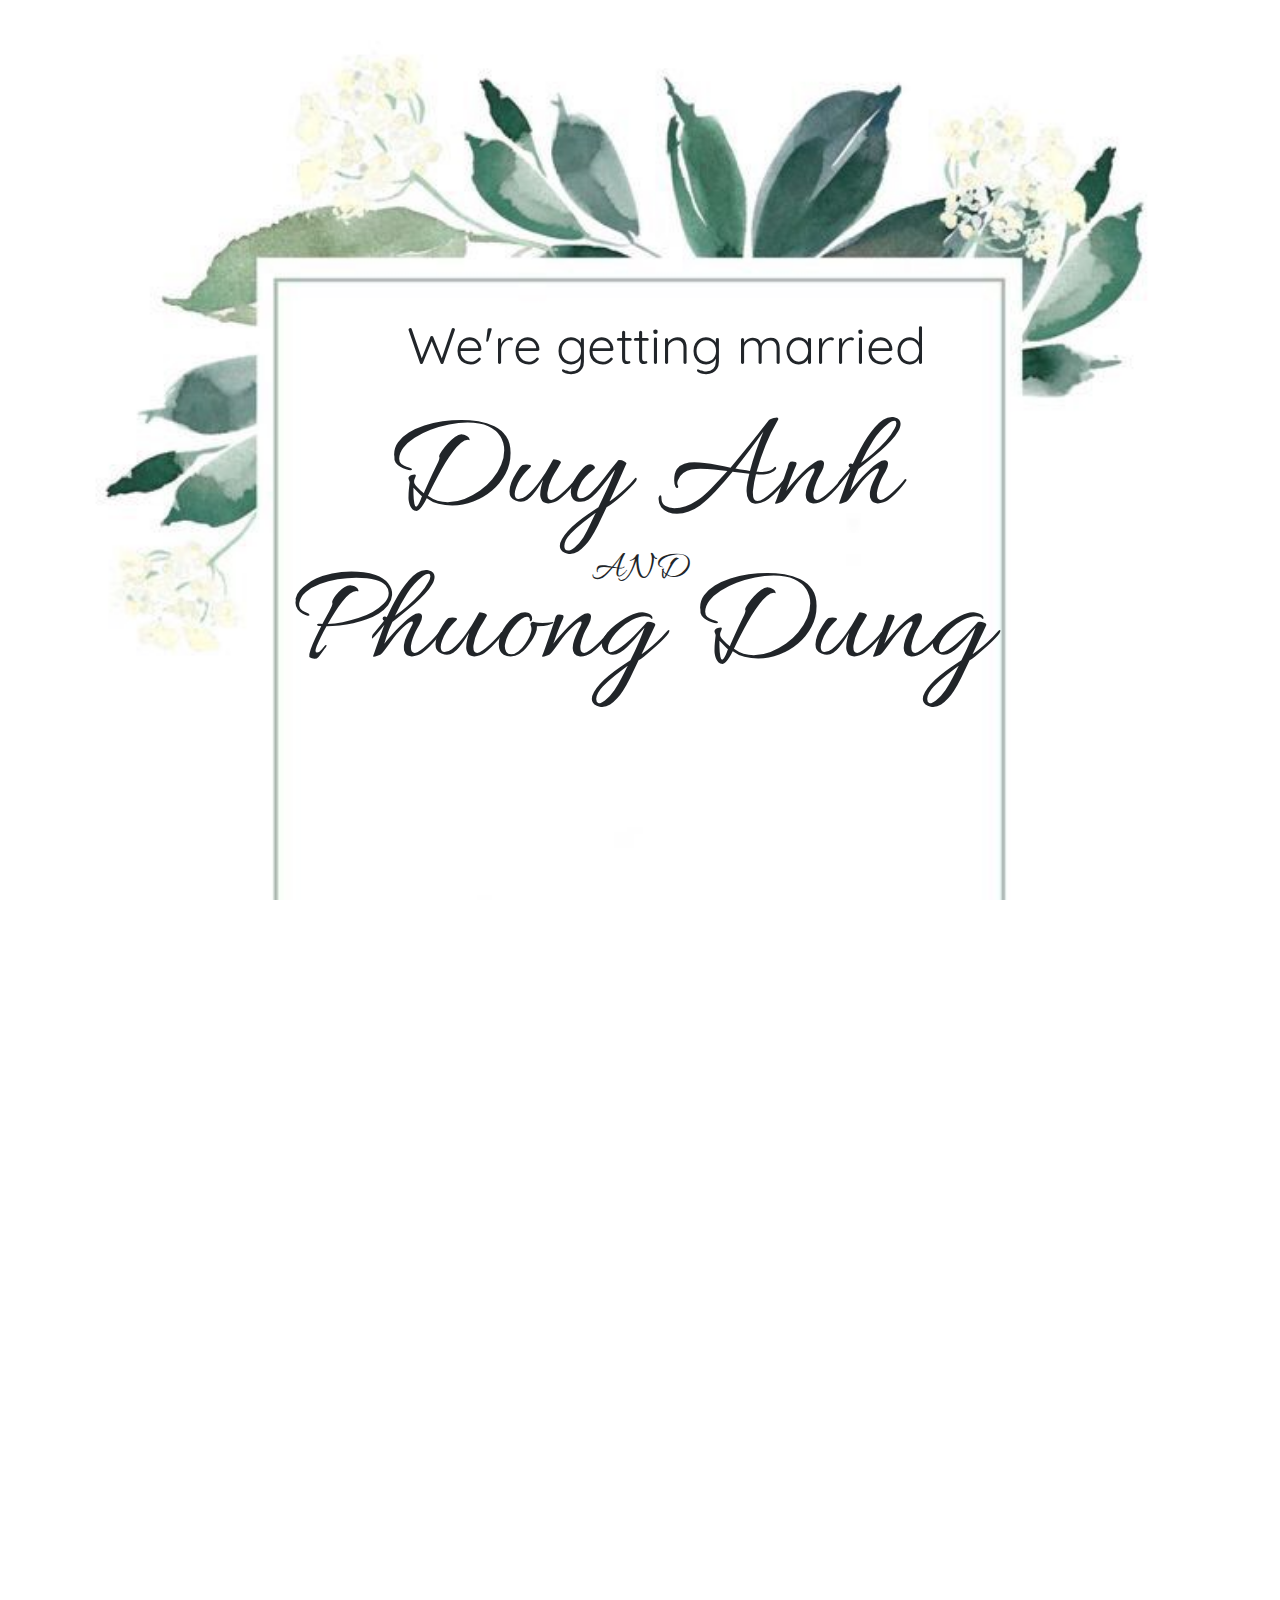
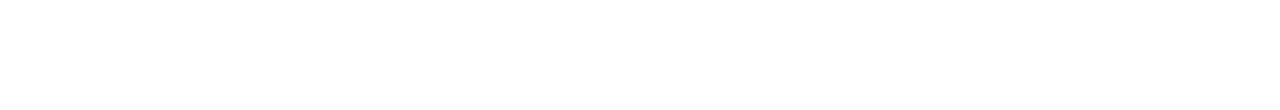
==== index.html @ 6d1e6190 "Minify style.css" ====
﻿<!DOCTYPE html>
<html lang="en">
  <head>
    <meta charset="UTF-8" />
    <title>Save the date 10-04-2020</title>
    <meta name="viewport" content="width=device-width, initial-scale=1" />
    <meta http-equiv="Content-Type" content="text/html; charset=UTF-8" />

    <!-- <link rel='stylesheet' href='https://peter.build/newyears/css/style.css'>
	<link rel='stylesheet' href='https://peter.build/newyears/css/flipclock.css'>
	<link rel='stylesheet' href='https://peter.build/newyears/css/animate.css'> -->
    <!-- <link rel='stylesheet' href='https://fonts.googleapis.com/css?family=Baloo+Bhai&text=TIME%20TO%20SHINING'> -->
    <link
      href="https://fonts.googleapis.com/css?family=Allura|Quicksand&display=swap"
      rel="stylesheet"
    />

    <!-- Latest compiled and minified CSS -->
    <link
      rel="stylesheet"
      href="https://maxcdn.bootstrapcdn.com/bootstrap/4.4.1/css/bootstrap.min.css"
    />
    <!-- <link rel="stylesheet" href="./css/style.css" /> -->
    <link rel="stylesheet" href="./css/style.min.css" />

    <!--<link rel="stylesheet" href="https://pbutcher.uk/flipdown/css/flipdown/flipdown.css"/>-->

    <!-- Apple Icons -->
    <!--<link rel="apple-touch-icon" sizes="180x180" href="https://www.basicinvite.com/apple-touch-icon.png?v=2">
	<link rel="icon" type="image/png" sizes="32x32" href="https://www.basicinvite.com/favicon-32x32.png?v=2">
	<link rel="icon" type="image/png" sizes="16x16" href="https://www.basicinvite.com/favicon-16x16.png?v=2">
	<link rel="manifest" href="https://www.basicinvite.com/site.webmanifest?v=2">
	<link rel="mask-icon" href="https://www.basicinvite.com/safari-pinned-tab.svg?v=3" color="#263138">
	<link rel="shortcut icon" href="https://www.basicinvite.com/favicon.ico?v=2">-->
    <meta name="apple-mobile-web-app-title" content="Hoozing" />
    <meta name="apple-mobile-web-app-capable" content="yes" />
    <meta name="apple-mobile-web-app-status-bar-style" content="black" />
  </head>

  <body>
    <div class="content-container">
      <div class="card-container">
        <img class="card-background" src="./images/card-bg.jpg" />

        <p class="overlay title">We're getting married</p>

        <h1 class="overlay spouse1">Duy Anh</h1>
        <h2 class="overlay vs">AND</h2>
        <h2 class="overlay spouse2">Phuong Dung</h2>

        <div class="overlay countdownContainer"></div>
        <!--<div id="flipdown" class="overlay flipdown"></div>-->

        <p class="overlay journey">Long An ↠ Nha Trang</p>

        <div class="d-flex flex-column overlay venue">
          <div class="flex-fill overlay venue1">
            <p class="">April 10, 2020</p>
            <p class="">11:00 AM</p>
            <p class="">
              <a href="https://goo.gl/maps/rEAxLR2KaE9swQvr7" target="_blank"
                >Gmap</a
              >
            </p>
          </div>

          <div class="flex-fill overlay venue2">
            <p class="">April 12, 2020</p>
            <p class="">5:30 PM</p>
            <p class="">
              <a href="https://goo.gl/maps/H3VpKtt9R1niELjf6" target="_blank"
                >Gmap</a
              >
            </p>
          </div>
        </div>
      </div>
    </div>

    <iframe
      class="iframe"
      src="https://docs.google.com/forms/d/e/1FAIpQLSet9yyCDx6jt6wret-YvD5pKTwUux6-MBWDcbNW2Pn2MMgHbg/viewform?embedded=true"
      width="640"
      height="797"
      frameborder="0"
      marginheight="0"
      marginwidth="0"
      >Đang tải…</iframe
    >

    <!--<script src="https://pbutcher.uk/flipdown/js/flipdown/flipdown.js"></script>
	<script>
		//https://pbutcher.uk/flipdown/
		document.addEventListener('DOMContentLoaded', () => {

			// Unix timestamp (in seconds) to count down to
			var twoDaysFromNow = (new Date().getTime() / 1000) + (86400 * 2) + 1;

			// Set up FlipDown
			var flipdown = new FlipDown(twoDaysFromNow)

				// Start the countdown
				.start()

				// Do something when the countdown ends
				.ifEnded(() => {
					console.log('The countdown has ended!');
				});
		});
	</script>-->

    <script
      type="text/javascript"
      src="https://ajax.googleapis.com/ajax/libs/jquery/1.7.2/jquery.min.js"
    ></script>
    <script type="text/javascript" src="./js/jquery.countdown.min.js"></script>
    <script type="text/javascript">
      //https://rendro.github.io/countdown/
      $(function() {
        $(".countdownContainer").countdown({
          date: "April 10, 2020 11:30:00",
          displayYear: false,
          //date: "February 16, 2020 23:15:00",
          render: function(date) {
            this.el.innerHTML =
              date.days +
              " days, " +
              this.leadingZeros(date.hours) +
              " hours, " +
              this.leadingZeros(date.min) +
              " min and " +
              this.leadingZeros(date.sec) +
              " sec";
          },
          onEnd: () => {
            alert("happy wedding!");
          }
        });
      });
    </script>
  </body>
</html>
---- css/style.css ----
.iframe {
  width: 100vw;
  position: absolute;
  min-height: 100vh;
  top: 100vh;
  /* iPhone X ----------- */
  /* iPhone X ----------- */
  /* iPhone 6+, 7+, 8+ ----------- */
  /* iPhone 6+, 7+, 8+ ----------- */
  /* iPhone 6, 7, 8 ----------- */
  /* iPhone 6, 7, 8 ----------- */
  /* iPhone 5 ----------- */
  /* iPhone 5 ----------- */
  /* iPads (portrait) ----------- */
  /* iPads (landscape) ----------- */
  /* iPad Pro (portrait) ----------- */
  /* iPad Pro (landscape) ----------- */
}

@media only screen and (min-device-width: 375px) and (max-device-height: 812px) and (orientation: portrait) and (-webkit-device-pixel-ratio: 3) {
  .iframe {
    min-height: 150vh;
    top: 70vh;
  }
}

@media only screen and (min-device-width: 375px) and (max-device-height: 812px) and (orientation: landscape) and (-webkit-device-pixel-ratio: 3) {
  .iframe {
    min-height: 250vh;
    top: 100vh;
  }
}

@media only screen and (min-device-width: 414px) and (max-device-height: 736px) and (orientation: portrait) and (-webkit-device-pixel-ratio: 3) {
  .iframe {
    min-height: 150vh;
    top: 80vh;
  }
}

@media only screen and (min-device-width: 414px) and (max-device-height: 736px) and (orientation: landscape) and (-webkit-device-pixel-ratio: 3) {
  .iframe {
    min-height: 250vh;
    top: 100vh;
  }
}

@media only screen and (min-device-width: 375px) and (max-device-height: 667px) and (orientation: portrait) and (-webkit-device-pixel-ratio: 2) {
  .iframe {
    min-height: 150vh;
    top: 80vh;
  }
}

@media only screen and (min-device-width: 375px) and (max-device-height: 667px) and (orientation: landscape) and (-webkit-device-pixel-ratio: 2) {
  .iframe {
    min-height: 300vh;
    top: 100vh;
  }
}

@media only screen and (min-device-width: 320px) and (max-device-height: 568px) and (orientation: portrait) and (-webkit-device-pixel-ratio: 2) {
  .iframe {
    min-height: 200vh;
    top: 80vh;
  }
}

@media only screen and (min-device-width: 320px) and (max-device-height: 568px) and (orientation: landscape) and (-webkit-device-pixel-ratio: 2) {
  .iframe {
    min-height: 300vh;
    top: 100vh;
  }
}

@media only screen and (min-device-width: 768px) and (max-device-width: 1024px) and (orientation: portrait) {
  .iframe {
    min-height: 100vh;
    top: 100vh;
  }
}

@media only screen and (min-device-width: 768px) and (max-device-width: 1024px) and (orientation: landscape) {
  .iframe {
    min-height: 120vh;
    top: 100vh;
  }
}

@media only screen and (min-device-width: 1024px) and (max-device-width: 1366px) and (orientation: portrait) {
  .iframe {
    min-height: 70vh;
    top: 100vh;
  }
}

@media only screen and (min-device-width: 1024px) and (max-device-width: 1366px) and (orientation: landscape) {
  .iframe {
    min-height: 90vh;
    top: 100vh;
  }
}

body {
  overflow-x: hidden;
}

.content-container {
  position: relative;
  overflow-x: hidden;
  width: 100vw;
  height: 100vh;
}

.card-container {
  overflow-x: hidden;
  position: absolute;
  width: 100%;
}

.card-background {
  width: 100%;
  /*max-width: 1920px;*/
  display: -webkit-box;
  display: -ms-flexbox;
  display: flex;
  margin-left: auto;
  margin-right: auto;
}

.overlay {
  position: absolute;
  font-family: Quicksand;
}

.title {
  width: 100%;
  text-align: center;
  top: 18%;
  padding-left: 16.6vw;
  padding-right: 12.5vw;
  font-family: Quicksand;
  font-size: 4vw;
}

@media screen and (min-width: 1920px) {
  .title {
    font-size: 96px;
  }
}

.spouse1 {
  width: 100%;
  top: 23%;
  /* padding-left: 25vw; */
  /* padding-right: 12.5vw; */
  font-family: Allura;
  font-size: 11vw;
  text-align: center;
}

.vs {
  width: 100%;
  top: 32%;
  /* padding-left: 46.6vw; */
  /* padding-right: 12.5vw; */
  font-family: Allura;
  font-size: 3vw;
  text-align: center;
}

.spouse2 {
  width: 100%;
  top: 32%;
  /* padding-left: 17.6vw; */
  /* padding-right: 12.5vw; */
  font-family: Allura;
  font-size: 11vw;
  text-align: center;
}

.journey {
  width: 100%;
  text-align: center;
  top: 59%;
  padding-left: 14.6vw;
  padding-right: 12.5vw;
  font-size: 4vw;
}

.countdownContainer {
  width: 100%;
  top: 45%;
  padding-left: 22.6vw;
  padding-right: 21.5vw;
  font-size: 4.5vw;
  text-align: center;
}

/*.flipdown {
    width: unset !important;
    height: unset !important;
    top: 37%;
    padding-left: 18.6vw;
    font-size: 3vw;
    font-weight: normal !important;
}
    .flipdown .rotor,
    .flipdown .rotor-top,
    .flipdown .rotor-bottom,
    .flipdown .rotor-leaf,
    .flipdown .rotor-leaf-rear,
    .flipdown .rotor-leaf-front {
        width: 5.5vw !important;
    }*/
.venue {
  width: 100%;
  text-align: center;
  top: 64%;
  padding-left: 14.6vw;
  padding-right: 12.5vw;
  font-size: 5vw;
}

.venue p {
  margin-bottom: 0px !important;
}

.venue1 {
  position: relative;
  width: 50%;
  padding-left: 6.5vw;
  padding-right: unset;
  font-size: 3vw;
}

.venue2 {
  width: 30%;
  margin-left: 35vw;
  padding-right: unset;
  font-size: 3vw;
}
/*# sourceMappingURL=style.css.map */
---- css/style.min.css ----
.iframe {
  width: 100vw;
  position: absolute;
  min-height: 100vh;
  top: 100vh;
}
@media only screen and (min-device-width: 375px) and (max-device-height: 812px) and (orientation: portrait) and (-webkit-device-pixel-ratio: 3) {
  .iframe {
    min-height: 150vh;
    top: 70vh;
  }
}
@media only screen and (min-device-width: 375px) and (max-device-height: 812px) and (orientation: landscape) and (-webkit-device-pixel-ratio: 3) {
  .iframe {
    min-height: 250vh;
    top: 100vh;
  }
}
@media only screen and (min-device-width: 414px) and (max-device-height: 736px) and (orientation: portrait) and (-webkit-device-pixel-ratio: 3) {
  .iframe {
    min-height: 150vh;
    top: 80vh;
  }
}
@media only screen and (min-device-width: 414px) and (max-device-height: 736px) and (orientation: landscape) and (-webkit-device-pixel-ratio: 3) {
  .iframe {
    min-height: 250vh;
    top: 100vh;
  }
}
@media only screen and (min-device-width: 375px) and (max-device-height: 667px) and (orientation: portrait) and (-webkit-device-pixel-ratio: 2) {
  .iframe {
    min-height: 150vh;
    top: 80vh;
  }
}
@media only screen and (min-device-width: 375px) and (max-device-height: 667px) and (orientation: landscape) and (-webkit-device-pixel-ratio: 2) {
  .iframe {
    min-height: 300vh;
    top: 100vh;
  }
}
@media only screen and (min-device-width: 320px) and (max-device-height: 568px) and (orientation: portrait) and (-webkit-device-pixel-ratio: 2) {
  .iframe {
    min-height: 200vh;
    top: 80vh;
  }
}
@media only screen and (min-device-width: 320px) and (max-device-height: 568px) and (orientation: landscape) and (-webkit-device-pixel-ratio: 2) {
  .iframe {
    min-height: 300vh;
    top: 100vh;
  }
}
@media only screen and (min-device-width: 768px) and (max-device-width: 1024px) and (orientation: portrait) {
  .iframe {
    min-height: 100vh;
    top: 100vh;
  }
}
@media only screen and (min-device-width: 768px) and (max-device-width: 1024px) and (orientation: landscape) {
  .iframe {
    min-height: 120vh;
    top: 100vh;
  }
}
@media only screen and (min-device-width: 1024px) and (max-device-width: 1366px) and (orientation: portrait) {
  .iframe {
    min-height: 70vh;
    top: 100vh;
  }
}
@media only screen and (min-device-width: 1024px) and (max-device-width: 1366px) and (orientation: landscape) {
  .iframe {
    min-height: 90vh;
    top: 100vh;
  }
}
body {
  overflow-x: hidden;
}
.content-container {
  position: relative;
  overflow-x: hidden;
  width: 100vw;
  height: 100vh;
}
.card-container {
  overflow-x: hidden;
  position: absolute;
  width: 100%;
}
.card-background {
  width: 100%;
  display: -webkit-box;
  display: -ms-flexbox;
  display: flex;
  margin-left: auto;
  margin-right: auto;
}
.overlay {
  position: absolute;
  font-family: Quicksand;
}
.title {
  width: 100%;
  text-align: center;
  top: 18%;
  padding-left: 16.6vw;
  padding-right: 12.5vw;
  font-family: Quicksand;
  font-size: 4vw;
}
@media screen and (min-width: 1920px) {
  .title {
    font-size: 96px;
  }
}
.spouse1 {
  width: 100%;
  top: 23%;
  font-family: Allura;
  font-size: 11vw;
  text-align: center;
}
.vs {
  width: 100%;
  top: 32%;
  font-family: Allura;
  font-size: 3vw;
  text-align: center;
}
.spouse2 {
  width: 100%;
  top: 32%;
  font-family: Allura;
  font-size: 11vw;
  text-align: center;
}
.journey {
  width: 100%;
  text-align: center;
  top: 59%;
  padding-left: 14.6vw;
  padding-right: 12.5vw;
  font-size: 4vw;
}
.countdownContainer {
  width: 100%;
  top: 45%;
  padding-left: 22.6vw;
  padding-right: 21.5vw;
  font-size: 4.5vw;
  text-align: center;
}
.venue {
  width: 100%;
  text-align: center;
  top: 64%;
  padding-left: 14.6vw;
  padding-right: 12.5vw;
  font-size: 5vw;
}
.venue p {
  margin-bottom: 0 !important;
}
.venue1 {
  position: relative;
  width: 50%;
  padding-left: 6.5vw;
  padding-right: unset;
  font-size: 3vw;
}
.venue2 {
  width: 30%;
  margin-left: 35vw;
  padding-right: unset;
  font-size: 3vw;
}
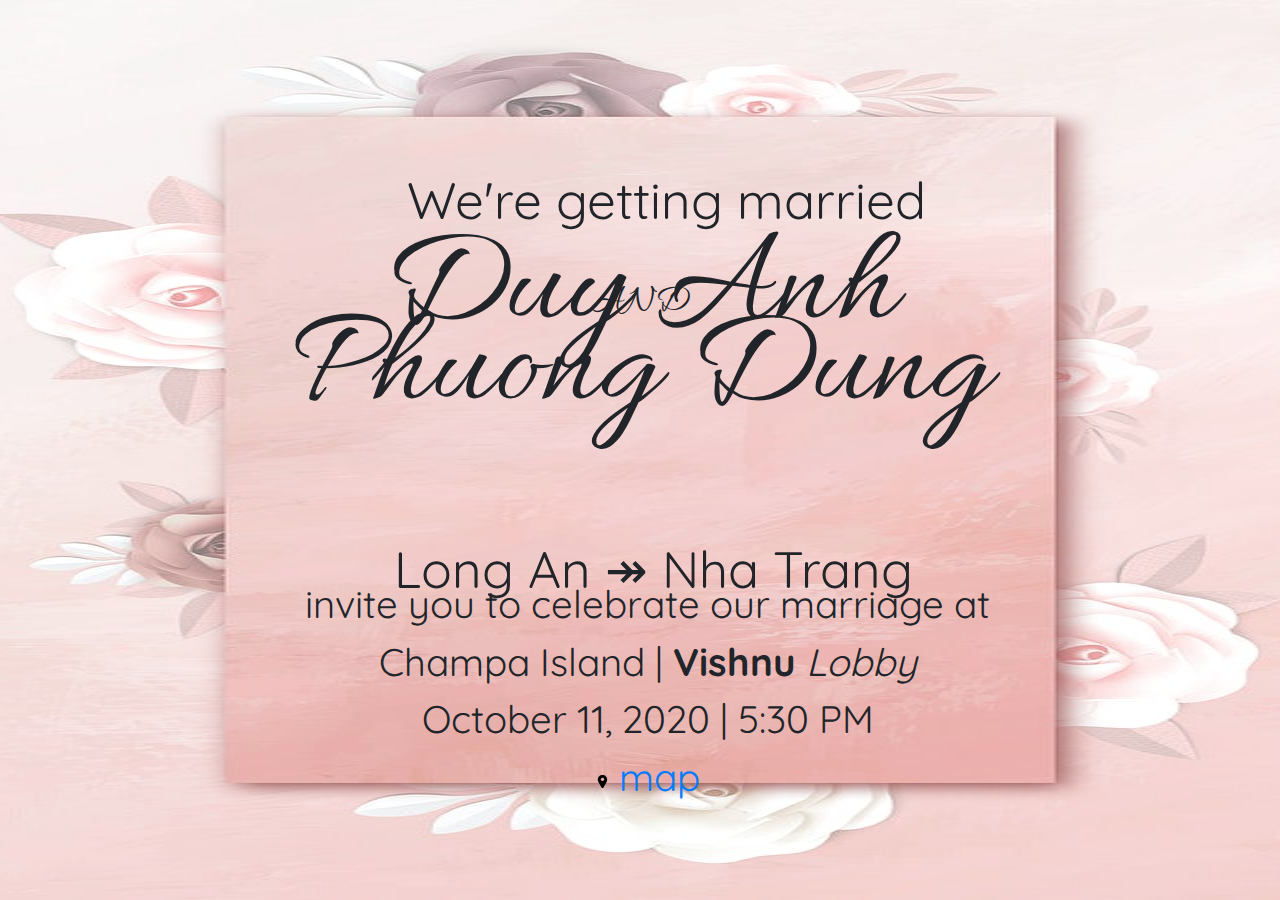
==== commit 98cb1a8e: "use new card bg" ====
--- a/index.html
+++ b/index.html
@@ -1,5 +1,6 @@
 ﻿<!DOCTYPE html>
 <html lang="en">
+
   <head>
     <meta charset="UTF-8" />
     <title>Save the date 10-04-2020</title>
@@ -7,19 +8,13 @@
     <meta http-equiv="Content-Type" content="text/html; charset=UTF-8" />
 
     <!-- <link rel='stylesheet' href='https://peter.build/newyears/css/style.css'>
-	<link rel='stylesheet' href='https://peter.build/newyears/css/flipclock.css'>
-	<link rel='stylesheet' href='https://peter.build/newyears/css/animate.css'> -->
+    <link rel='stylesheet' href='https://peter.build/newyears/css/flipclock.css'>
+    <link rel='stylesheet' href='https://peter.build/newyears/css/animate.css'> -->
     <!-- <link rel='stylesheet' href='https://fonts.googleapis.com/css?family=Baloo+Bhai&text=TIME%20TO%20SHINING'> -->
-    <link
-      href="https://fonts.googleapis.com/css?family=Allura|Quicksand&display=swap"
-      rel="stylesheet"
-    />
+    <link href="https://fonts.googleapis.com/css?family=Allura|Quicksand&display=swap" rel="stylesheet" />
 
     <!-- Latest compiled and minified CSS -->
-    <link
-      rel="stylesheet"
-      href="https://maxcdn.bootstrapcdn.com/bootstrap/4.4.1/css/bootstrap.min.css"
-    />
+    <link rel="stylesheet" href="https://maxcdn.bootstrapcdn.com/bootstrap/4.4.1/css/bootstrap.min.css" />
     <!-- <link rel="stylesheet" href="./css/style.css" /> -->
     <link rel="stylesheet" href="./css/style.min.css" />
 
@@ -27,11 +22,11 @@
 
     <!-- Apple Icons -->
     <!--<link rel="apple-touch-icon" sizes="180x180" href="https://www.basicinvite.com/apple-touch-icon.png?v=2">
-	<link rel="icon" type="image/png" sizes="32x32" href="https://www.basicinvite.com/favicon-32x32.png?v=2">
-	<link rel="icon" type="image/png" sizes="16x16" href="https://www.basicinvite.com/favicon-16x16.png?v=2">
-	<link rel="manifest" href="https://www.basicinvite.com/site.webmanifest?v=2">
-	<link rel="mask-icon" href="https://www.basicinvite.com/safari-pinned-tab.svg?v=3" color="#263138">
-	<link rel="shortcut icon" href="https://www.basicinvite.com/favicon.ico?v=2">-->
+    <link rel="icon" type="image/png" sizes="32x32" href="https://www.basicinvite.com/favicon-32x32.png?v=2">
+    <link rel="icon" type="image/png" sizes="16x16" href="https://www.basicinvite.com/favicon-16x16.png?v=2">
+    <link rel="manifest" href="https://www.basicinvite.com/site.webmanifest?v=2">
+    <link rel="mask-icon" href="https://www.basicinvite.com/safari-pinned-tab.svg?v=3" color="#263138">
+    <link rel="shortcut icon" href="https://www.basicinvite.com/favicon.ico?v=2">-->
     <meta name="apple-mobile-web-app-title" content="Hoozing" />
     <meta name="apple-mobile-web-app-capable" content="yes" />
     <meta name="apple-mobile-web-app-status-bar-style" content="black" />
@@ -39,54 +34,45 @@
 
   <body>
     <div class="content-container">
-      <div class="card-container">
-        <img class="card-background" src="./images/card-bg.jpg" />
+      <!-- <div class="card-container">
+       
+      </div> -->
+      <img class="card-background" src="./images/card-bg-5.jpg" />
 
-        <p class="overlay title">We're getting married</p>
+      <p class="overlay title">We're getting married</p>
 
-        <h1 class="overlay spouse1">Duy Anh</h1>
-        <h2 class="overlay vs">AND</h2>
-        <h2 class="overlay spouse2">Phuong Dung</h2>
+      <h1 class="overlay spouse1">Duy Anh</h1>
+      <h2 class="overlay vs">AND</h2>
+      <h2 class="overlay spouse2">Phuong Dung</h2>
 
-        <div class="overlay countdownContainer"></div>
-        <!--<div id="flipdown" class="overlay flipdown"></div>-->
+      <div class="overlay countdownContainer"></div>
+      <!--<div id="flipdown" class="overlay flipdown"></div>-->
 
-        <p class="overlay journey">Long An ↠ Nha Trang</p>
+      <p class="overlay journey">Long An ↠ Nha Trang</p>
 
-        <div class="d-flex flex-column overlay venue">
-          <div class="flex-fill overlay venue1">
-            <p class="">April 10, 2020</p>
-            <p class="">11:00 AM</p>
-            <p class="">
-              <a href="https://goo.gl/maps/rEAxLR2KaE9swQvr7" target="_blank"
-                >Gmap</a
-              >
-            </p>
-          </div>
+      <div class="d-flex flex-column overlay venue">
+        <!-- <div class="flex-fill overlay venue1">
+                  <p class="">October 04, 2020</p>
+                  <p class="">9:00 AM</p>
+                  <p class="">
+                    <a href="https://goo.gl/maps/rEAxLR2KaE9swQvr7" target="_blank">Gmap</a>
+                  </p>
+                </div> -->
 
-          <div class="flex-fill overlay venue2">
-            <p class="">April 12, 2020</p>
-            <p class="">5:30 PM</p>
-            <p class="">
-              <a href="https://goo.gl/maps/H3VpKtt9R1niELjf6" target="_blank"
-                >Gmap</a
-              >
-            </p>
-          </div>
+        <div class="flex-fill overlay venue2">
+          <p class="">invite you to celebrate our marriage at</p>
+          <p class="">Champa Island | <b>Vishnu</b> <i>Lobby</i></p>
+          <p class="">October 11, 2020 | 5:30 PM</p>
+          <p class="">
+            <a href="https://goo.gl/maps/H3VpKtt9R1niELjf6" target="_blank"><img src="/images/location-pin.svg"
+                width="13px">
+              map</a>
+          </p>
         </div>
       </div>
+
+      <!-- <p class="overlay request">invite you to celebrate our marriage at</p> -->
     </div>
-
-    <iframe
-      class="iframe"
-      src="https://docs.google.com/forms/d/e/1FAIpQLSet9yyCDx6jt6wret-YvD5pKTwUux6-MBWDcbNW2Pn2MMgHbg/viewform?embedded=true"
-      width="640"
-      height="797"
-      frameborder="0"
-      marginheight="0"
-      marginwidth="0"
-      >Đang tải…</iframe
-    >
 
     <!--<script src="https://pbutcher.uk/flipdown/js/flipdown/flipdown.js"></script>
 	<script>
@@ -109,19 +95,16 @@
 		});
 	</script>-->
 
-    <script
-      type="text/javascript"
-      src="https://ajax.googleapis.com/ajax/libs/jquery/1.7.2/jquery.min.js"
-    ></script>
+    <script type="text/javascript" src="https://ajax.googleapis.com/ajax/libs/jquery/1.7.2/jquery.min.js"></script>
     <script type="text/javascript" src="./js/jquery.countdown.min.js"></script>
     <script type="text/javascript">
       //https://rendro.github.io/countdown/
-      $(function() {
+      $(function () {
         $(".countdownContainer").countdown({
-          date: "April 10, 2020 11:30:00",
+          date: "October 11, 2020 18:00:00",
           displayYear: false,
           //date: "February 16, 2020 23:15:00",
-          render: function(date) {
+          render: function (date) {
             this.el.innerHTML =
               date.days +
               " days, " +
@@ -137,6 +120,13 @@
           }
         });
       });
+
+      $(document).ready(function () {
+        let windowHeight = $(window).innerHeight();
+        let cardHeight = $(".card-container").outerHeight();
+        $(".card-container").css("top", `${(windowHeight - cardHeight) / 2}px`);
+      });
     </script>
   </body>
-</html>
+
+</html>--- a/css/style.css
+++ b/css/style.css
@@ -1,8 +1,126 @@
+*,
+*::after,
+*::before {
+  -webkit-box-sizing: border-box;
+          box-sizing: border-box;
+}
+
+main {
+  background-color: #f6e9dc;
+  -webkit-box-shadow: 0px 0px 0px 2px #e66053, 10px 10px 20px 10px rgba(78, 79, 74, 0.5);
+          box-shadow: 0px 0px 0px 2px #e66053, 10px 10px 20px 10px rgba(78, 79, 74, 0.5);
+  -ms-flex-preferred-size: 980px;
+      flex-basis: 980px;
+}
+
+.calendar {
+  width: 350px;
+  margin-left: auto;
+  margin-right: auto;
+}
+
+.calendar__day__header,
+.calendar__day__cell {
+  border: 2px solid #e66053;
+  text-align: center;
+  width: 100% / 7;
+  vertical-align: middle;
+}
+
+.calendar__day__header:first-child,
+.calendar__day__cell:first-child {
+  border-left: none;
+}
+
+.calendar__day__header:last-child,
+.calendar__day__cell:last-child {
+  border-right: none;
+}
+
+.calendar__day__header,
+.calendar__day__cell {
+  padding: 0.75rem 0 1.5rem;
+}
+
+.calendar__banner--month {
+  border: 2px solid #e66053;
+  border-bottom: none;
+  text-align: center;
+  padding: 0.75rem;
+}
+
+.calendar__banner--month h1 {
+  background-color: #4e4f4a;
+  color: #f6e9dc;
+  display: inline-block;
+  font-size: 3rem;
+  font-weight: 700;
+  letter-spacing: 0.1em;
+  padding: 0.5rem 2rem;
+  text-transform: uppercase;
+}
+
+.calendar__day__header {
+  font-size: 1rem;
+  letter-spacing: 0.1em;
+  text-transform: uppercase;
+}
+
+.calendar__day__cell {
+  font-size: 4rem;
+  position: relative;
+}
+
+tr:nth-child(odd) > .calendar__day__cell:nth-child(odd) {
+  color: #e66053;
+}
+
+tr:nth-child(even) > .calendar__day__cell:nth-child(even) {
+  color: #e66053;
+}
+
+.calendar__day__cell[data-moon-phase] {
+  background-color: #e66053;
+  color: #4e4f4a;
+}
+
+.calendar__day__cell[data-moon-phase]:after {
+  content: attr(data-moon-phase);
+  color: #f6e9dc;
+  display: block;
+  font-weight: 400;
+  font-size: 0.75rem;
+  position: absolute;
+  bottom: 0;
+  width: 100%;
+  height: 1rem;
+  text-transform: uppercase;
+}
+
+.calendar__day__cell[data-bank-holiday] {
+  background-color: #4e4f4a;
+  border-color: #4e4f4a;
+  border-bottom: none;
+  color: #f6e9dc;
+}
+
+.calendar__day__cell[data-bank-holiday]:after {
+  content: attr(data-bank-holiday);
+  color: #f6e9dc;
+  display: block;
+  font-size: 0.75rem;
+  font-weight: 400;
+  position: absolute;
+  bottom: 0;
+  width: 100%;
+  height: 1rem;
+  text-transform: uppercase;
+}
+
 .iframe {
   width: 100vw;
   position: absolute;
   min-height: 100vh;
-  top: 100vh;
   /* iPhone X ----------- */
   /* iPhone X ----------- */
   /* iPhone 6+, 7+, 8+ ----------- */
@@ -19,85 +137,73 @@
 
 @media only screen and (min-device-width: 375px) and (max-device-height: 812px) and (orientation: portrait) and (-webkit-device-pixel-ratio: 3) {
   .iframe {
-    min-height: 150vh;
-    top: 70vh;
+    min-height: 162vh;
   }
 }
 
 @media only screen and (min-device-width: 375px) and (max-device-height: 812px) and (orientation: landscape) and (-webkit-device-pixel-ratio: 3) {
   .iframe {
     min-height: 250vh;
-    top: 100vh;
   }
 }
 
 @media only screen and (min-device-width: 414px) and (max-device-height: 736px) and (orientation: portrait) and (-webkit-device-pixel-ratio: 3) {
   .iframe {
-    min-height: 150vh;
-    top: 80vh;
+    min-height: 173vh;
   }
 }
 
 @media only screen and (min-device-width: 414px) and (max-device-height: 736px) and (orientation: landscape) and (-webkit-device-pixel-ratio: 3) {
   .iframe {
     min-height: 250vh;
-    top: 100vh;
   }
 }
 
 @media only screen and (min-device-width: 375px) and (max-device-height: 667px) and (orientation: portrait) and (-webkit-device-pixel-ratio: 2) {
   .iframe {
-    min-height: 150vh;
-    top: 80vh;
+    min-height: 195vh;
   }
 }
 
 @media only screen and (min-device-width: 375px) and (max-device-height: 667px) and (orientation: landscape) and (-webkit-device-pixel-ratio: 2) {
   .iframe {
     min-height: 300vh;
-    top: 100vh;
   }
 }
 
 @media only screen and (min-device-width: 320px) and (max-device-height: 568px) and (orientation: portrait) and (-webkit-device-pixel-ratio: 2) {
   .iframe {
     min-height: 200vh;
-    top: 80vh;
   }
 }
 
 @media only screen and (min-device-width: 320px) and (max-device-height: 568px) and (orientation: landscape) and (-webkit-device-pixel-ratio: 2) {
   .iframe {
     min-height: 300vh;
-    top: 100vh;
   }
 }
 
 @media only screen and (min-device-width: 768px) and (max-device-width: 1024px) and (orientation: portrait) {
   .iframe {
     min-height: 100vh;
-    top: 100vh;
   }
 }
 
 @media only screen and (min-device-width: 768px) and (max-device-width: 1024px) and (orientation: landscape) {
   .iframe {
     min-height: 120vh;
-    top: 100vh;
   }
 }
 
 @media only screen and (min-device-width: 1024px) and (max-device-width: 1366px) and (orientation: portrait) {
   .iframe {
     min-height: 70vh;
-    top: 100vh;
   }
 }
 
 @media only screen and (min-device-width: 1024px) and (max-device-width: 1366px) and (orientation: landscape) {
   .iframe {
     min-height: 90vh;
-    top: 100vh;
   }
 }
 
@@ -114,17 +220,18 @@
 
 .card-container {
   overflow-x: hidden;
-  position: absolute;
+  position: relative;
   width: 100%;
 }
 
 .card-background {
-  width: 100%;
+  width: 114%;
+  height: 100%;
   /*max-width: 1920px;*/
   display: -webkit-box;
   display: -ms-flexbox;
   display: flex;
-  margin-left: auto;
+  margin-left: -7vw;
   margin-right: auto;
 }
 
@@ -143,6 +250,16 @@
   font-size: 4vw;
 }
 
+.request {
+  width: 100%;
+  text-align: center;
+  top: 78%;
+  padding-left: 14.6vw;
+  padding-right: 12.5vw;
+  font-family: Quicksand;
+  font-size: 3vw;
+}
+
 @media screen and (min-width: 1920px) {
   .title {
     font-size: 96px;
@@ -161,7 +278,7 @@
 
 .vs {
   width: 100%;
-  top: 32%;
+  top: 31%;
   /* padding-left: 46.6vw; */
   /* padding-right: 12.5vw; */
   font-family: Allura;
@@ -235,9 +352,9 @@
 }
 
 .venue2 {
-  width: 30%;
-  margin-left: 35vw;
+  width: 100%;
+  margin-left: -14vw;
   padding-right: unset;
   font-size: 3vw;
 }
-/*# sourceMappingURL=style.css.map */
+/*# sourceMappingURL=style.css.map */--- a/css/style.min.css
+++ b/css/style.min.css
@@ -1,179 +1 @@
-.iframe {
-  width: 100vw;
-  position: absolute;
-  min-height: 100vh;
-  top: 100vh;
-}
-@media only screen and (min-device-width: 375px) and (max-device-height: 812px) and (orientation: portrait) and (-webkit-device-pixel-ratio: 3) {
-  .iframe {
-    min-height: 150vh;
-    top: 70vh;
-  }
-}
-@media only screen and (min-device-width: 375px) and (max-device-height: 812px) and (orientation: landscape) and (-webkit-device-pixel-ratio: 3) {
-  .iframe {
-    min-height: 250vh;
-    top: 100vh;
-  }
-}
-@media only screen and (min-device-width: 414px) and (max-device-height: 736px) and (orientation: portrait) and (-webkit-device-pixel-ratio: 3) {
-  .iframe {
-    min-height: 150vh;
-    top: 80vh;
-  }
-}
-@media only screen and (min-device-width: 414px) and (max-device-height: 736px) and (orientation: landscape) and (-webkit-device-pixel-ratio: 3) {
-  .iframe {
-    min-height: 250vh;
-    top: 100vh;
-  }
-}
-@media only screen and (min-device-width: 375px) and (max-device-height: 667px) and (orientation: portrait) and (-webkit-device-pixel-ratio: 2) {
-  .iframe {
-    min-height: 150vh;
-    top: 80vh;
-  }
-}
-@media only screen and (min-device-width: 375px) and (max-device-height: 667px) and (orientation: landscape) and (-webkit-device-pixel-ratio: 2) {
-  .iframe {
-    min-height: 300vh;
-    top: 100vh;
-  }
-}
-@media only screen and (min-device-width: 320px) and (max-device-height: 568px) and (orientation: portrait) and (-webkit-device-pixel-ratio: 2) {
-  .iframe {
-    min-height: 200vh;
-    top: 80vh;
-  }
-}
-@media only screen and (min-device-width: 320px) and (max-device-height: 568px) and (orientation: landscape) and (-webkit-device-pixel-ratio: 2) {
-  .iframe {
-    min-height: 300vh;
-    top: 100vh;
-  }
-}
-@media only screen and (min-device-width: 768px) and (max-device-width: 1024px) and (orientation: portrait) {
-  .iframe {
-    min-height: 100vh;
-    top: 100vh;
-  }
-}
-@media only screen and (min-device-width: 768px) and (max-device-width: 1024px) and (orientation: landscape) {
-  .iframe {
-    min-height: 120vh;
-    top: 100vh;
-  }
-}
-@media only screen and (min-device-width: 1024px) and (max-device-width: 1366px) and (orientation: portrait) {
-  .iframe {
-    min-height: 70vh;
-    top: 100vh;
-  }
-}
-@media only screen and (min-device-width: 1024px) and (max-device-width: 1366px) and (orientation: landscape) {
-  .iframe {
-    min-height: 90vh;
-    top: 100vh;
-  }
-}
-body {
-  overflow-x: hidden;
-}
-.content-container {
-  position: relative;
-  overflow-x: hidden;
-  width: 100vw;
-  height: 100vh;
-}
-.card-container {
-  overflow-x: hidden;
-  position: absolute;
-  width: 100%;
-}
-.card-background {
-  width: 100%;
-  display: -webkit-box;
-  display: -ms-flexbox;
-  display: flex;
-  margin-left: auto;
-  margin-right: auto;
-}
-.overlay {
-  position: absolute;
-  font-family: Quicksand;
-}
-.title {
-  width: 100%;
-  text-align: center;
-  top: 18%;
-  padding-left: 16.6vw;
-  padding-right: 12.5vw;
-  font-family: Quicksand;
-  font-size: 4vw;
-}
-@media screen and (min-width: 1920px) {
-  .title {
-    font-size: 96px;
-  }
-}
-.spouse1 {
-  width: 100%;
-  top: 23%;
-  font-family: Allura;
-  font-size: 11vw;
-  text-align: center;
-}
-.vs {
-  width: 100%;
-  top: 32%;
-  font-family: Allura;
-  font-size: 3vw;
-  text-align: center;
-}
-.spouse2 {
-  width: 100%;
-  top: 32%;
-  font-family: Allura;
-  font-size: 11vw;
-  text-align: center;
-}
-.journey {
-  width: 100%;
-  text-align: center;
-  top: 59%;
-  padding-left: 14.6vw;
-  padding-right: 12.5vw;
-  font-size: 4vw;
-}
-.countdownContainer {
-  width: 100%;
-  top: 45%;
-  padding-left: 22.6vw;
-  padding-right: 21.5vw;
-  font-size: 4.5vw;
-  text-align: center;
-}
-.venue {
-  width: 100%;
-  text-align: center;
-  top: 64%;
-  padding-left: 14.6vw;
-  padding-right: 12.5vw;
-  font-size: 5vw;
-}
-.venue p {
-  margin-bottom: 0 !important;
-}
-.venue1 {
-  position: relative;
-  width: 50%;
-  padding-left: 6.5vw;
-  padding-right: unset;
-  font-size: 3vw;
-}
-.venue2 {
-  width: 30%;
-  margin-left: 35vw;
-  padding-right: unset;
-  font-size: 3vw;
-}
+*,::after,::before{-webkit-box-sizing:border-box;box-sizing:border-box}main{background-color:#f6e9dc;-webkit-box-shadow:0 0 0 2px #e66053,10px 10px 20px 10px rgba(78,79,74,.5);box-shadow:0 0 0 2px #e66053,10px 10px 20px 10px rgba(78,79,74,.5);-ms-flex-preferred-size:980px;flex-basis:980px}.calendar{width:350px;margin-left:auto;margin-right:auto}.calendar__day__cell,.calendar__day__header{border:2px solid #e66053;text-align:center;width:100%/7;vertical-align:middle}.calendar__day__cell:first-child,.calendar__day__header:first-child{border-left:none}.calendar__day__cell:last-child,.calendar__day__header:last-child{border-right:none}.calendar__day__cell,.calendar__day__header{padding:.75rem 0 1.5rem}.calendar__banner--month{border:2px solid #e66053;border-bottom:none;text-align:center;padding:.75rem}.calendar__banner--month h1{background-color:#4e4f4a;color:#f6e9dc;display:inline-block;font-size:3rem;font-weight:700;letter-spacing:.1em;padding:.5rem 2rem;text-transform:uppercase}.calendar__day__header{font-size:1rem;letter-spacing:.1em;text-transform:uppercase}.calendar__day__cell{font-size:4rem;position:relative}tr:nth-child(odd)>.calendar__day__cell:nth-child(odd){color:#e66053}tr:nth-child(even)>.calendar__day__cell:nth-child(even){color:#e66053}.calendar__day__cell[data-moon-phase]{background-color:#e66053;color:#4e4f4a}.calendar__day__cell[data-moon-phase]:after{content:attr(data-moon-phase);color:#f6e9dc;display:block;font-weight:400;font-size:.75rem;position:absolute;bottom:0;width:100%;height:1rem;text-transform:uppercase}.calendar__day__cell[data-bank-holiday]{background-color:#4e4f4a;border-color:#4e4f4a;border-bottom:none;color:#f6e9dc}.calendar__day__cell[data-bank-holiday]:after{content:attr(data-bank-holiday);color:#f6e9dc;display:block;font-size:.75rem;font-weight:400;position:absolute;bottom:0;width:100%;height:1rem;text-transform:uppercase}.iframe{width:100vw;position:absolute;min-height:100vh}@media only screen and (min-device-width:375px) and (max-device-height:812px) and (orientation:portrait) and (-webkit-device-pixel-ratio:3){.iframe{min-height:162vh}}@media only screen and (min-device-width:375px) and (max-device-height:812px) and (orientation:landscape) and (-webkit-device-pixel-ratio:3){.iframe{min-height:250vh}}@media only screen and (min-device-width:414px) and (max-device-height:736px) and (orientation:portrait) and (-webkit-device-pixel-ratio:3){.iframe{min-height:173vh}}@media only screen and (min-device-width:414px) and (max-device-height:736px) and (orientation:landscape) and (-webkit-device-pixel-ratio:3){.iframe{min-height:250vh}}@media only screen and (min-device-width:375px) and (max-device-height:667px) and (orientation:portrait) and (-webkit-device-pixel-ratio:2){.iframe{min-height:195vh}}@media only screen and (min-device-width:375px) and (max-device-height:667px) and (orientation:landscape) and (-webkit-device-pixel-ratio:2){.iframe{min-height:300vh}}@media only screen and (min-device-width:320px) and (max-device-height:568px) and (orientation:portrait) and (-webkit-device-pixel-ratio:2){.iframe{min-height:200vh}}@media only screen and (min-device-width:320px) and (max-device-height:568px) and (orientation:landscape) and (-webkit-device-pixel-ratio:2){.iframe{min-height:300vh}}@media only screen and (min-device-width:768px) and (max-device-width:1024px) and (orientation:portrait){.iframe{min-height:100vh}}@media only screen and (min-device-width:768px) and (max-device-width:1024px) and (orientation:landscape){.iframe{min-height:120vh}}@media only screen and (min-device-width:1024px) and (max-device-width:1366px) and (orientation:portrait){.iframe{min-height:70vh}}@media only screen and (min-device-width:1024px) and (max-device-width:1366px) and (orientation:landscape){.iframe{min-height:90vh}}body{overflow-x:hidden}.content-container{position:relative;overflow-x:hidden;width:100vw;height:100vh}.card-container{overflow-x:hidden;position:relative;width:100%}.card-background{width:114%;height:100%;display:-webkit-box;display:-ms-flexbox;display:flex;margin-left:-7vw;margin-right:auto}.overlay{position:absolute;font-family:Quicksand}.title{width:100%;text-align:center;top:18%;padding-left:16.6vw;padding-right:12.5vw;font-family:Quicksand;font-size:4vw}.request{width:100%;text-align:center;top:78%;padding-left:14.6vw;padding-right:12.5vw;font-family:Quicksand;font-size:3vw}@media screen and (min-width:1920px){.title{font-size:96px}}.spouse1{width:100%;top:23%;font-family:Allura;font-size:11vw;text-align:center}.vs{width:100%;top:31%;font-family:Allura;font-size:3vw;text-align:center}.spouse2{width:100%;top:32%;font-family:Allura;font-size:11vw;text-align:center}.journey{width:100%;text-align:center;top:59%;padding-left:14.6vw;padding-right:12.5vw;font-size:4vw}.countdownContainer{width:100%;top:45%;padding-left:22.6vw;padding-right:21.5vw;font-size:4.5vw;text-align:center}.venue{width:100%;text-align:center;top:64%;padding-left:14.6vw;padding-right:12.5vw;font-size:5vw}.venue p{margin-bottom:0!important}.venue1{position:relative;width:50%;padding-left:6.5vw;padding-right:unset;font-size:3vw}.venue2{width:100%;margin-left:-14vw;padding-right:unset;font-size:3vw}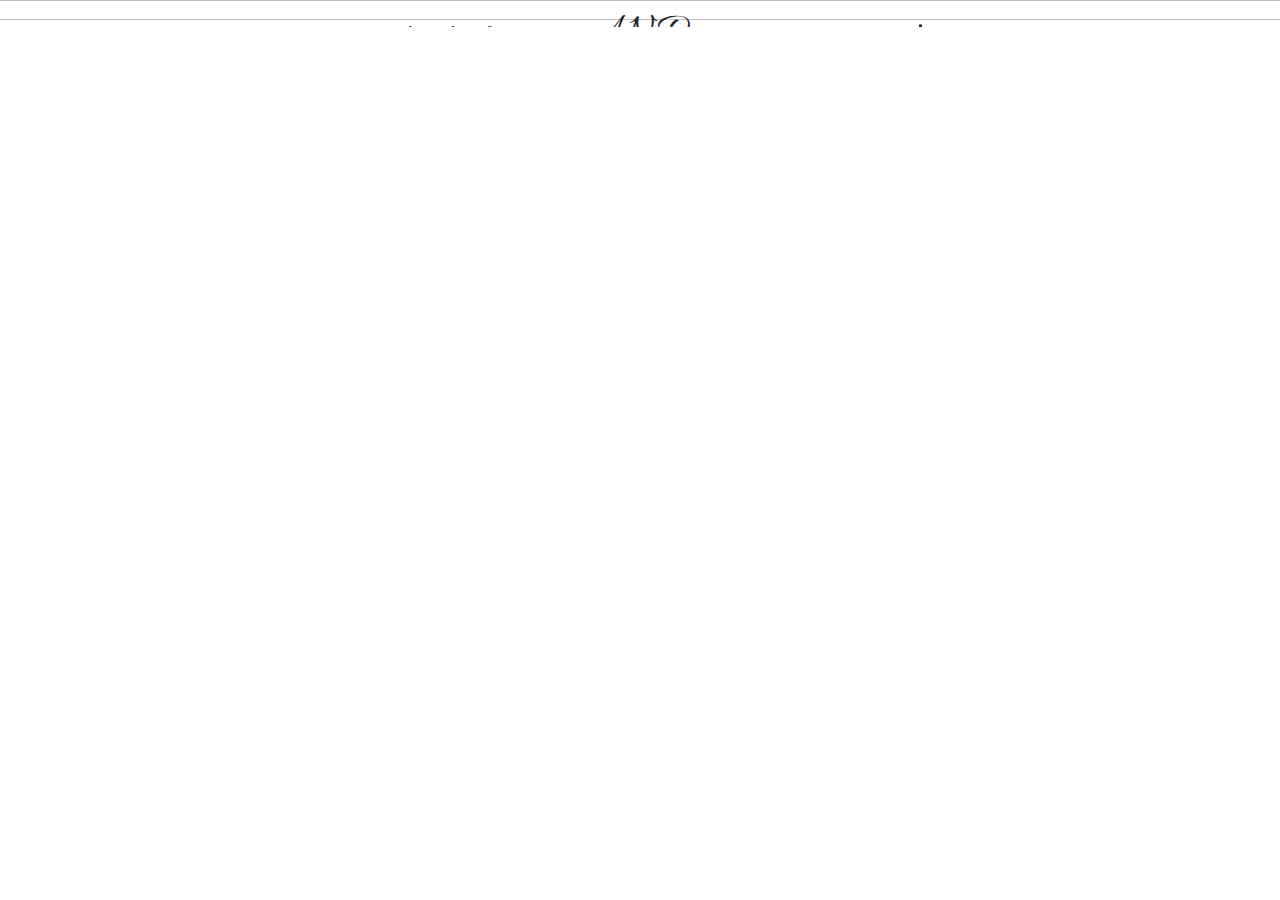
==== commit dcc9c45d: "change page title" ====
--- a/index.html
+++ b/index.html
@@ -3,7 +3,7 @@
 
   <head>
     <meta charset="UTF-8" />
-    <title>Save the date 10-04-2020</title>
+    <title>Save the date 11-10-2020</title>
     <meta name="viewport" content="width=device-width, initial-scale=1" />
     <meta http-equiv="Content-Type" content="text/html; charset=UTF-8" />
 
@@ -16,7 +16,7 @@
     <!-- Latest compiled and minified CSS -->
     <link rel="stylesheet" href="https://maxcdn.bootstrapcdn.com/bootstrap/4.4.1/css/bootstrap.min.css" />
     <!-- <link rel="stylesheet" href="./css/style.css" /> -->
-    <link rel="stylesheet" href="./css/style.min.css" />
+    <link rel="stylesheet" href="./css/style.css" />
 
     <!--<link rel="stylesheet" href="https://pbutcher.uk/flipdown/css/flipdown/flipdown.css"/>-->
 
@@ -34,42 +34,37 @@
 
   <body>
     <div class="content-container">
-      <!-- <div class="card-container">
-       
-      </div> -->
-      <img class="card-background" src="./images/card-bg-5.jpg" />
+      <div class="card-container">
+        <img class="card-background" src="./images/card-bg-7.jpg" />
 
-      <p class="overlay title">We're getting married</p>
+        <p class="overlay title">We're getting married</p>
 
-      <h1 class="overlay spouse1">Duy Anh</h1>
-      <h2 class="overlay vs">AND</h2>
-      <h2 class="overlay spouse2">Phuong Dung</h2>
+        <h1 class="overlay spouse1">Duy Anh</h1>
+        <h2 class="overlay vs">AND</h2>
+        <h2 class="overlay spouse2">Phuong Dung</h2>
 
-      <div class="overlay countdownContainer"></div>
-      <!--<div id="flipdown" class="overlay flipdown"></div>-->
+        <div class="overlay countdownContainer"></div>
+        <!--<div id="flipdown" class="overlay flipdown"></div>-->
 
-      <p class="overlay journey">Long An ↠ Nha Trang</p>
+        <!-- <p class="overlay journey">invite you to celebrate our marriage at</p> -->
 
-      <div class="d-flex flex-column overlay venue">
-        <!-- <div class="flex-fill overlay venue1">
-                  <p class="">October 04, 2020</p>
-                  <p class="">9:00 AM</p>
-                  <p class="">
-                    <a href="https://goo.gl/maps/rEAxLR2KaE9swQvr7" target="_blank">Gmap</a>
-                  </p>
-                </div> -->
-
-        <div class="flex-fill overlay venue2">
-          <p class="">invite you to celebrate our marriage at</p>
-          <p class="">Champa Island | <b>Vishnu</b> <i>Lobby</i></p>
-          <p class="">October 11, 2020 | 5:30 PM</p>
-          <p class="">
-            <a href="https://goo.gl/maps/H3VpKtt9R1niELjf6" target="_blank"><img src="/images/location-pin.svg"
-                width="13px">
-              map</a>
-          </p>
+        <div class="overlay venue">
+          <div class="flex-fill overlay venue2">
+            <p class="invitation">invite you</p>
+            <p class="invitation">to celebrate our marriage</p>
+            <p class="invitation">on sunday</p>
+            <p class="datetime" style="margin-top: 4px;">OCT | 11 | 2020</p>
+            <p class="time" style="margin-top: 0px;"><b>at 5:30 pm</b></p>
+            <p class="place">Champa Island | <b>Vishnu</b> <i>Lobby</i></p>
+            <p class="">
+              <a href="https://goo.gl/maps/H3VpKtt9R1niELjf6" target="_blank"><img src="./images/location-pin.svg"
+                  width="13px">
+                map</a>
+            </p>
+          </div>
         </div>
       </div>
+
 
       <!-- <p class="overlay request">invite you to celebrate our marriage at</p> -->
     </div>
@@ -124,7 +119,13 @@
       $(document).ready(function () {
         let windowHeight = $(window).innerHeight();
         let cardHeight = $(".card-container").outerHeight();
-        $(".card-container").css("top", `${(windowHeight - cardHeight) / 2}px`);
+
+        let offset = windowHeight - cardHeight;
+
+        if (offset > 0) {
+          $(".card-container").css("top", `${offset / 2}px`);
+        }
+
       });
     </script>
   </body>
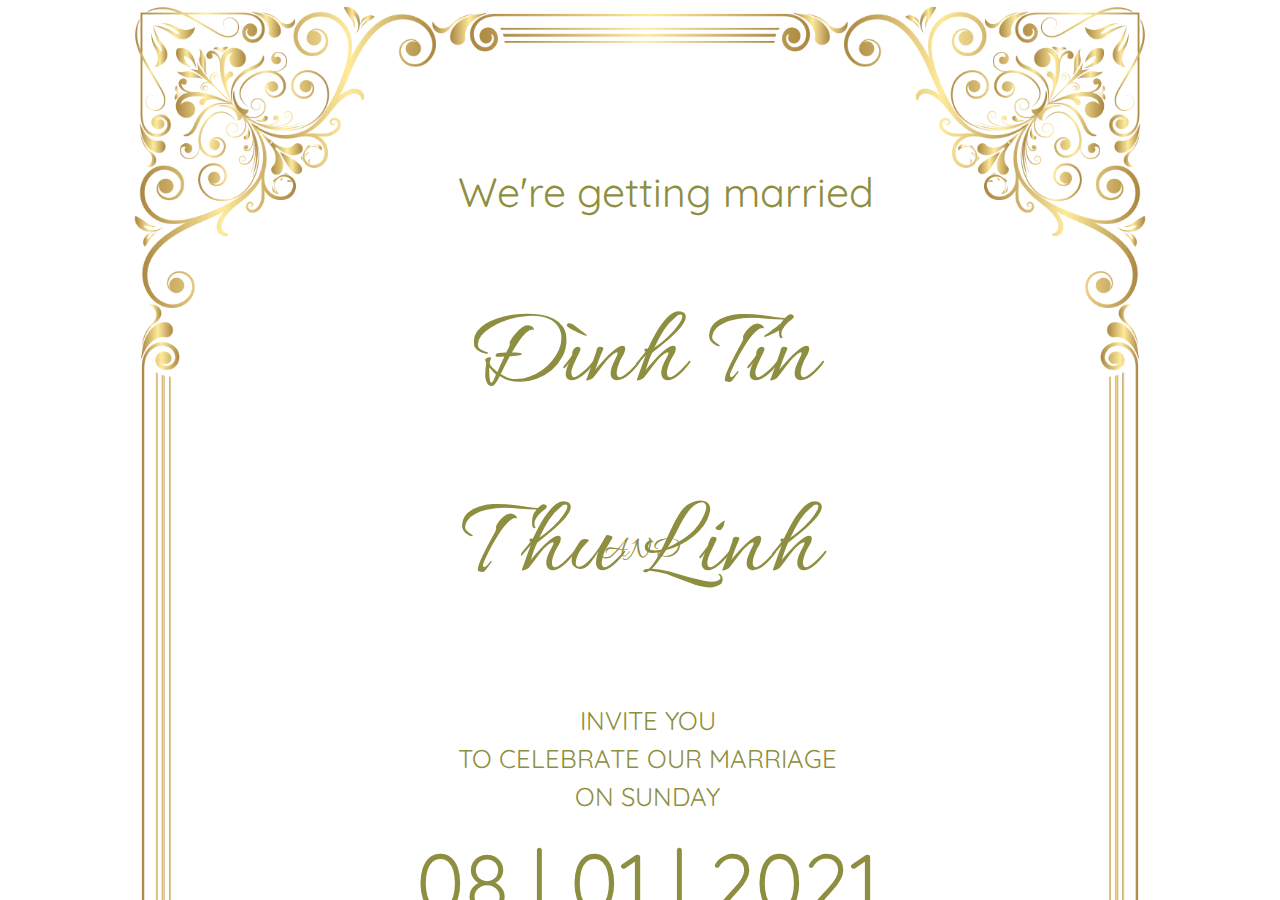
==== commit 26dca92e: "start working a new version for a wedding of my friend" ====
--- a/index.html
+++ b/index.html
@@ -3,92 +3,49 @@
 
   <head>
     <meta charset="UTF-8" />
-    <title>Save the date 11-10-2020</title>
+    <title>Save the date 08-01-2021</title>
     <meta name="viewport" content="width=device-width, initial-scale=1" />
     <meta http-equiv="Content-Type" content="text/html; charset=UTF-8" />
+    <meta property="og:image" content="https://arisng.github.io/save-the-date-08-01-2021/images/couple-2.jpg" />
 
-    <!-- <link rel='stylesheet' href='https://peter.build/newyears/css/style.css'>
-    <link rel='stylesheet' href='https://peter.build/newyears/css/flipclock.css'>
-    <link rel='stylesheet' href='https://peter.build/newyears/css/animate.css'> -->
-    <!-- <link rel='stylesheet' href='https://fonts.googleapis.com/css?family=Baloo+Bhai&text=TIME%20TO%20SHINING'> -->
     <link href="https://fonts.googleapis.com/css?family=Allura|Quicksand&display=swap" rel="stylesheet" />
 
     <!-- Latest compiled and minified CSS -->
     <link rel="stylesheet" href="https://maxcdn.bootstrapcdn.com/bootstrap/4.4.1/css/bootstrap.min.css" />
-    <!-- <link rel="stylesheet" href="./css/style.css" /> -->
     <link rel="stylesheet" href="./css/style.css" />
-
-    <!--<link rel="stylesheet" href="https://pbutcher.uk/flipdown/css/flipdown/flipdown.css"/>-->
-
-    <!-- Apple Icons -->
-    <!--<link rel="apple-touch-icon" sizes="180x180" href="https://www.basicinvite.com/apple-touch-icon.png?v=2">
-    <link rel="icon" type="image/png" sizes="32x32" href="https://www.basicinvite.com/favicon-32x32.png?v=2">
-    <link rel="icon" type="image/png" sizes="16x16" href="https://www.basicinvite.com/favicon-16x16.png?v=2">
-    <link rel="manifest" href="https://www.basicinvite.com/site.webmanifest?v=2">
-    <link rel="mask-icon" href="https://www.basicinvite.com/safari-pinned-tab.svg?v=3" color="#263138">
-    <link rel="shortcut icon" href="https://www.basicinvite.com/favicon.ico?v=2">-->
-    <meta name="apple-mobile-web-app-title" content="Hoozing" />
-    <meta name="apple-mobile-web-app-capable" content="yes" />
-    <meta name="apple-mobile-web-app-status-bar-style" content="black" />
+    <!-- <link rel="stylesheet" href="./css/style.min.css" /> -->
   </head>
 
   <body>
     <div class="content-container">
       <div class="card-container">
-        <img class="card-background" src="./images/card-bg-7.jpg" />
+        <img class="card-background" src="./images/gold-wedding-card-bg.png" />
 
         <p class="overlay title">We're getting married</p>
 
-        <h1 class="overlay spouse1">Duy Anh</h1>
+        <h1 class="overlay spouse1">Đình Tín</h1>
         <h2 class="overlay vs">AND</h2>
-        <h2 class="overlay spouse2">Phuong Dung</h2>
+        <h2 class="overlay spouse2">Thu Linh</h2>
 
         <div class="overlay countdownContainer"></div>
-        <!--<div id="flipdown" class="overlay flipdown"></div>-->
-
-        <!-- <p class="overlay journey">invite you to celebrate our marriage at</p> -->
 
         <div class="overlay venue">
           <div class="flex-fill overlay venue2">
             <p class="invitation">invite you</p>
             <p class="invitation">to celebrate our marriage</p>
             <p class="invitation">on sunday</p>
-            <p class="datetime" style="margin-top: 4px;">OCT | 11 | 2020</p>
+            <p class="datetime" style="margin-top: 4px;">08 | 01 | 2021</p>
             <p class="time" style="margin-top: 0px;"><b>at 5:30 pm</b></p>
-            <p class="place">Champa Island | <b>Vishnu</b> <i>Lobby</i></p>
+            <p class="place">Quinter Center| <b>sảnh Diamond</b> <i>86 Trần Phú - Nha Trang</i></p>
             <p class="">
-              <a href="https://goo.gl/maps/H3VpKtt9R1niELjf6" target="_blank"><img src="./images/location-pin.svg"
-                  width="13px">
-                map</a>
+              <a href="https://g.page/quinter-central-nha-trang?share" target="_blank">
+                <img src="./images/location-pin.svg" width="13px">map
+              </a>
             </p>
           </div>
         </div>
       </div>
-
-
-      <!-- <p class="overlay request">invite you to celebrate our marriage at</p> -->
     </div>
-
-    <!--<script src="https://pbutcher.uk/flipdown/js/flipdown/flipdown.js"></script>
-	<script>
-		//https://pbutcher.uk/flipdown/
-		document.addEventListener('DOMContentLoaded', () => {
-
-			// Unix timestamp (in seconds) to count down to
-			var twoDaysFromNow = (new Date().getTime() / 1000) + (86400 * 2) + 1;
-
-			// Set up FlipDown
-			var flipdown = new FlipDown(twoDaysFromNow)
-
-				// Start the countdown
-				.start()
-
-				// Do something when the countdown ends
-				.ifEnded(() => {
-					console.log('The countdown has ended!');
-				});
-		});
-	</script>-->
 
     <script type="text/javascript" src="https://ajax.googleapis.com/ajax/libs/jquery/1.7.2/jquery.min.js"></script>
     <script type="text/javascript" src="./js/jquery.countdown.min.js"></script>
@@ -96,7 +53,7 @@
       //https://rendro.github.io/countdown/
       $(function () {
         $(".countdownContainer").countdown({
-          date: "October 11, 2020 18:00:00",
+          date: "January 8, 2021 18:00:00",
           displayYear: false,
           //date: "February 16, 2020 23:15:00",
           render: function (date) {
--- a/css/style.css
+++ b/css/style.css
@@ -216,22 +216,24 @@
   overflow-x: hidden;
   width: 100vw;
   height: 100vh;
+  max-width: 1024px;
+  margin-left: auto;
+  margin-right: auto;
 }
 
 .card-container {
   overflow-x: hidden;
   position: relative;
   width: 100%;
+  color: #8e8e40;
 }
 
 .card-background {
-  width: 114%;
-  height: 100%;
-  /*max-width: 1920px;*/
+  width: 100%;
   display: -webkit-box;
   display: -ms-flexbox;
   display: flex;
-  margin-left: -7vw;
+  margin-left: auto;
   margin-right: auto;
 }
 
@@ -243,11 +245,17 @@
 .title {
   width: 100%;
   text-align: center;
-  top: 18%;
+  top: 11%;
   padding-left: 16.6vw;
   padding-right: 12.5vw;
   font-family: Quicksand;
   font-size: 4vw;
+}
+
+@media screen and (min-width: 1024px) {
+  .title {
+    font-size: 40.96px;
+  }
 }
 
 .request {
@@ -260,83 +268,87 @@
   font-size: 3vw;
 }
 
-@media screen and (min-width: 1920px) {
-  .title {
-    font-size: 96px;
-  }
-}
-
 .spouse1 {
   width: 100%;
-  top: 23%;
-  /* padding-left: 25vw; */
-  /* padding-right: 12.5vw; */
+  top: 20%;
   font-family: Allura;
   font-size: 11vw;
   text-align: center;
 }
 
+@media screen and (min-width: 1024px) {
+  .spouse1 {
+    font-size: 112px;
+  }
+}
+
 .vs {
   width: 100%;
-  top: 31%;
-  /* padding-left: 46.6vw; */
-  /* padding-right: 12.5vw; */
+  top: 29%;
   font-family: Allura;
-  font-size: 3vw;
-  text-align: center;
+  font-size: 5vw;
+  text-align: center;
+}
+
+@media screen and (min-width: 1024px) {
+  .vs {
+    font-size: 30.72px;
+    top: 36.5%;
+  }
 }
 
 .spouse2 {
   width: 100%;
-  top: 32%;
-  /* padding-left: 17.6vw; */
-  /* padding-right: 12.5vw; */
+  top: 33%;
   font-family: Allura;
   font-size: 11vw;
   text-align: center;
 }
 
+@media screen and (min-width: 1024px) {
+  .spouse2 {
+    font-size: 112px;
+  }
+}
+
 .journey {
   width: 100%;
   text-align: center;
   top: 59%;
-  padding-left: 14.6vw;
+  padding-left: 13.6vw;
   padding-right: 12.5vw;
-  font-size: 4vw;
+  font-size: 3.5vw;
 }
 
 .countdownContainer {
   width: 100%;
-  top: 45%;
-  padding-left: 22.6vw;
-  padding-right: 21.5vw;
+  top: 78%;
+  padding-left: 5.5vw;
+  padding-right: 5.5vw;
   font-size: 4.5vw;
   text-align: center;
 }
 
-/*.flipdown {
-    width: unset !important;
-    height: unset !important;
-    top: 37%;
-    padding-left: 18.6vw;
-    font-size: 3vw;
-    font-weight: normal !important;
-}
-    .flipdown .rotor,
-    .flipdown .rotor-top,
-    .flipdown .rotor-bottom,
-    .flipdown .rotor-leaf,
-    .flipdown .rotor-leaf-rear,
-    .flipdown .rotor-leaf-front {
-        width: 5.5vw !important;
-    }*/
 .venue {
   width: 100%;
   text-align: center;
-  top: 64%;
+  top: 46%;
   padding-left: 14.6vw;
   padding-right: 12.5vw;
   font-size: 5vw;
+}
+
+.venue .datetime {
+  font-size: 8vw;
+}
+
+@media screen and (min-width: 1024px) {
+  .venue {
+    top: 48%;
+  }
+  .venue .datetime {
+    font-size: 81.92px;
+  }
 }
 
 .venue p {
@@ -357,4 +369,14 @@
   padding-right: unset;
   font-size: 3vw;
 }
+
+@media screen and (min-width: 1024px) {
+  .venue2 {
+    font-size: 25.6px;
+  }
+}
+
+.invitation {
+  text-transform: uppercase;
+}
 /*# sourceMappingURL=style.css.map */--- a/css/style.min.css
+++ b/css/style.min.css
@@ -0,0 +1 @@
+*,::after,::before{-webkit-box-sizing:border-box;box-sizing:border-box}main{background-color:#f6e9dc;-webkit-box-shadow:0 0 0 2px #e66053,10px 10px 20px 10px rgba(78,79,74,.5);box-shadow:0 0 0 2px #e66053,10px 10px 20px 10px rgba(78,79,74,.5);-ms-flex-preferred-size:980px;flex-basis:980px}.calendar{width:350px;margin-left:auto;margin-right:auto}.calendar__day__cell,.calendar__day__header{border:2px solid #e66053;text-align:center;width:100%/7;vertical-align:middle}.calendar__day__cell:first-child,.calendar__day__header:first-child{border-left:none}.calendar__day__cell:last-child,.calendar__day__header:last-child{border-right:none}.calendar__day__cell,.calendar__day__header{padding:.75rem 0 1.5rem}.calendar__banner--month{border:2px solid #e66053;border-bottom:none;text-align:center;padding:.75rem}.calendar__banner--month h1{background-color:#4e4f4a;color:#f6e9dc;display:inline-block;font-size:3rem;font-weight:700;letter-spacing:.1em;padding:.5rem 2rem;text-transform:uppercase}.calendar__day__header{font-size:1rem;letter-spacing:.1em;text-transform:uppercase}.calendar__day__cell{font-size:4rem;position:relative}tr:nth-child(odd)>.calendar__day__cell:nth-child(odd){color:#e66053}tr:nth-child(even)>.calendar__day__cell:nth-child(even){color:#e66053}.calendar__day__cell[data-moon-phase]{background-color:#e66053;color:#4e4f4a}.calendar__day__cell[data-moon-phase]:after{content:attr(data-moon-phase);color:#f6e9dc;display:block;font-weight:400;font-size:.75rem;position:absolute;bottom:0;width:100%;height:1rem;text-transform:uppercase}.calendar__day__cell[data-bank-holiday]{background-color:#4e4f4a;border-color:#4e4f4a;border-bottom:none;color:#f6e9dc}.calendar__day__cell[data-bank-holiday]:after{content:attr(data-bank-holiday);color:#f6e9dc;display:block;font-size:.75rem;font-weight:400;position:absolute;bottom:0;width:100%;height:1rem;text-transform:uppercase}.iframe{width:100vw;position:absolute;min-height:100vh}@media only screen and (min-device-width:375px) and (max-device-height:812px) and (orientation:portrait) and (-webkit-device-pixel-ratio:3){.iframe{min-height:162vh}}@media only screen and (min-device-width:375px) and (max-device-height:812px) and (orientation:landscape) and (-webkit-device-pixel-ratio:3){.iframe{min-height:250vh}}@media only screen and (min-device-width:414px) and (max-device-height:736px) and (orientation:portrait) and (-webkit-device-pixel-ratio:3){.iframe{min-height:173vh}}@media only screen and (min-device-width:414px) and (max-device-height:736px) and (orientation:landscape) and (-webkit-device-pixel-ratio:3){.iframe{min-height:250vh}}@media only screen and (min-device-width:375px) and (max-device-height:667px) and (orientation:portrait) and (-webkit-device-pixel-ratio:2){.iframe{min-height:195vh}}@media only screen and (min-device-width:375px) and (max-device-height:667px) and (orientation:landscape) and (-webkit-device-pixel-ratio:2){.iframe{min-height:300vh}}@media only screen and (min-device-width:320px) and (max-device-height:568px) and (orientation:portrait) and (-webkit-device-pixel-ratio:2){.iframe{min-height:200vh}}@media only screen and (min-device-width:320px) and (max-device-height:568px) and (orientation:landscape) and (-webkit-device-pixel-ratio:2){.iframe{min-height:300vh}}@media only screen and (min-device-width:768px) and (max-device-width:1024px) and (orientation:portrait){.iframe{min-height:100vh}}@media only screen and (min-device-width:768px) and (max-device-width:1024px) and (orientation:landscape){.iframe{min-height:120vh}}@media only screen and (min-device-width:1024px) and (max-device-width:1366px) and (orientation:portrait){.iframe{min-height:70vh}}@media only screen and (min-device-width:1024px) and (max-device-width:1366px) and (orientation:landscape){.iframe{min-height:90vh}}body{overflow-x:hidden}.content-container{position:relative;overflow-x:hidden;width:100vw;height:100vh;max-width:1024px;margin-left:auto;margin-right:auto}.card-container{overflow-x:hidden;position:relative;width:100%}.card-background{width:100%;display:-webkit-box;display:-ms-flexbox;display:flex;margin-left:auto;margin-right:auto}@media screen and (min-width:1024px){.card-background{height:120%;margin-top:-7vw}}@media screen and (min-width:1366px){.card-background{margin-left:-11vw}}.overlay{position:absolute;font-family:Quicksand}.title{width:100%;text-align:center;top:23%;padding-left:16.6vw;padding-right:12.5vw;font-family:Quicksand;font-size:4vw}@media screen and (min-width:1024px){.title{font-size:40.96px}}.request{width:100%;text-align:center;top:78%;padding-left:14.6vw;padding-right:12.5vw;font-family:Quicksand;font-size:3vw}.spouse1{width:100%;top:28%;font-family:Allura;font-size:11vw;text-align:center}@media screen and (min-width:1024px){.spouse1{font-size:112px}}.vs{width:100%;top:35.5%;font-family:Allura;font-size:3vw;text-align:center}@media screen and (min-width:1024px){.vs{font-size:30.72px;top:36.5%}}.spouse2{width:100%;top:37%;font-family:Allura;font-size:11vw;text-align:center}@media screen and (min-width:1024px){.spouse2{font-size:112px}}.journey{width:100%;text-align:center;top:59%;padding-left:13.6vw;padding-right:12.5vw;font-size:3.5vw}.countdownContainer{width:100%;top:84%;padding-left:5.5vw;padding-right:5.5vw;font-size:4.5vw;text-align:center}.venue{width:100%;text-align:center;top:46%;padding-left:14.6vw;padding-right:12.5vw;font-size:5vw}.venue .datetime{font-size:8vw}@media screen and (min-width:1024px){.venue{top:48%}.venue .datetime{font-size:81.92px}}.venue p{margin-bottom:0!important}.venue1{position:relative;width:50%;padding-left:6.5vw;padding-right:unset;font-size:3vw}.venue2{width:100%;margin-left:-14vw;padding-right:unset;font-size:3vw}@media screen and (min-width:1024px){.venue2{font-size:25.6px}}.invitation{text-transform:uppercase}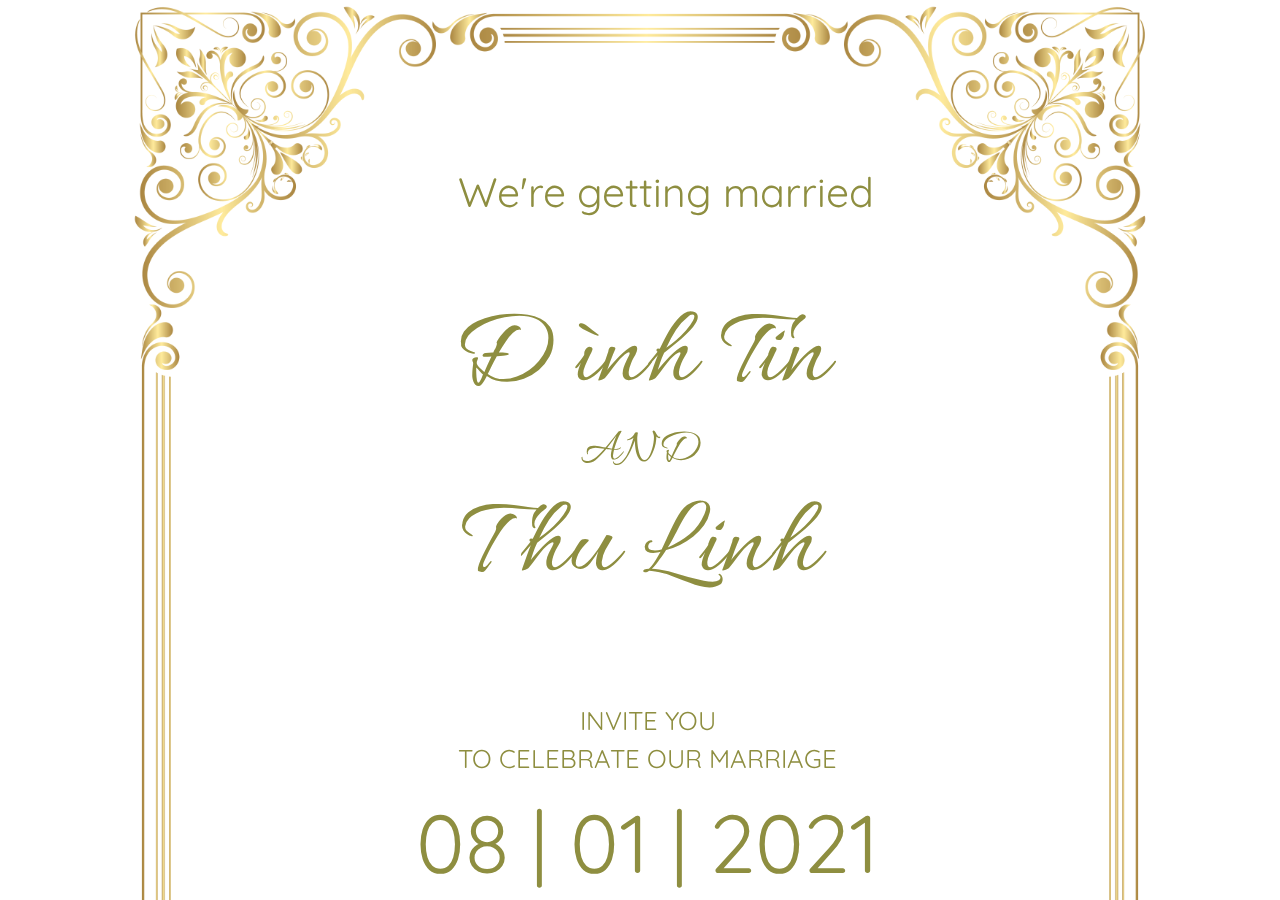
==== commit aae91594: "using style.min.css instead of style.css" ====
--- a/index.html
+++ b/index.html
@@ -10,10 +10,9 @@
 
     <link href="https://fonts.googleapis.com/css?family=Allura|Quicksand&display=swap" rel="stylesheet" />
 
-    <!-- Latest compiled and minified CSS -->
     <link rel="stylesheet" href="https://maxcdn.bootstrapcdn.com/bootstrap/4.4.1/css/bootstrap.min.css" />
-    <link rel="stylesheet" href="./css/style.css" />
-    <!-- <link rel="stylesheet" href="./css/style.min.css" /> -->
+    <!-- <link rel="stylesheet" href="./css/style.css" /> -->
+    <link rel="stylesheet" href="./css/style.min.css" />
   </head>
 
   <body>
@@ -23,7 +22,7 @@
 
         <p class="overlay title">We're getting married</p>
 
-        <h1 class="overlay spouse1">Đình Tín</h1>
+        <h1 class="overlay spouse1">Đ ình Tin</h1>
         <h2 class="overlay vs">AND</h2>
         <h2 class="overlay spouse2">Thu Linh</h2>
 
@@ -33,10 +32,10 @@
           <div class="flex-fill overlay venue2">
             <p class="invitation">invite you</p>
             <p class="invitation">to celebrate our marriage</p>
-            <p class="invitation">on sunday</p>
+            <!-- <p class="invitation">on friday</p> -->
             <p class="datetime" style="margin-top: 4px;">08 | 01 | 2021</p>
-            <p class="time" style="margin-top: 0px;"><b>at 5:30 pm</b></p>
-            <p class="place">Quinter Center| <b>sảnh Diamond</b> <i>86 Trần Phú - Nha Trang</i></p>
+            <p class="time" style="margin-top: 0px;"><b>on friday, at 5:30 pm</b></p>
+            <p class="place"><b>Quinter Center | sảnh Diamond</b> <i>86 Trần Phú - Nha Trang</i></p>
             <p class="">
               <a href="https://g.page/quinter-central-nha-trang?share" target="_blank">
                 <img src="./images/location-pin.svg" width="13px">map
@@ -45,10 +44,50 @@
           </div>
         </div>
       </div>
+
+      <div class="form-container">
+        <img src="../save-the-date-10042020/images/gold-border-frame-bg-3.png" style="width: 100%; min-height: 600px;">
+
+        <form id="form1" class="needs-validation">
+          <div class="form-group">
+            <label for="name">✨ Tên của bạn</label>
+            <input type="text" class="form-control" name="name" id="name" placeholder="nhớ điền tên nhé"
+              autocomplete="off" required>
+          </div>
+
+          <div class="form-group">
+            <label>📢 Để có một bữa tiệc được chu đáo nhất, xin bạn vui lòng
+              xác nhận sự hiện diện của mình nhé</label>
+
+            <div class="custom-control custom-radio mb-2">
+              <input type="radio" class="custom-control-input" id="customRadio1" name="confirmation" value="yes"
+                required>
+              <label class="custom-control-label" for="customRadio1">Chắc chắn đi 😍🙌</label>
+            </div>
+
+            <div class="custom-control custom-radio">
+              <input type="radio" class="custom-control-input" id="customRadio2" name="confirmation" value="no">
+              <label class="custom-control-label" for="customRadio2">Rất tiếc, tôi không tham dự được 😒</label>
+            </div>
+          </div>
+
+          <div class="form-group">
+            <label for="wishes">💌 Đôi lời tâm sự với Cô Dâu và Chú Rể 😊</label>
+            <textarea class="form-control" id="wishes" rows="7" name="wishes" required></textarea>
+          </div>
+
+          <div class="form-group d-flex form-group justify-content-center">
+            <button id="submitBtn" class="btn btn-primary" type="submit">Xác Nhận</button>
+          </div>
+
+        </form>
+      </div>
     </div>
 
-    <script type="text/javascript" src="https://ajax.googleapis.com/ajax/libs/jquery/1.7.2/jquery.min.js"></script>
-    <script type="text/javascript" src="./js/jquery.countdown.min.js"></script>
+    <!-- <script type="text/javascript" src="https://ajax.googleapis.com/ajax/libs/jquery/1.7.2/jquery.min.js"></script> -->
+    <script src="https://code.jquery.com/jquery-3.5.0.min.js"></script>
+    <script async src="https://cdn.jsdelivr.net/npm/sweetalert2@10"></script>
+    <script async src="./js/jquery.countdown.min.js"></script>
     <script type="text/javascript">
       //https://rendro.github.io/countdown/
       $(function () {
@@ -73,6 +112,29 @@
         });
       });
 
+
+      // Serialize form via jQuery
+      (function ($) {
+        $.fn.serializeFormJSON = function () {
+
+          var o = {};
+          var a = this.serializeArray();
+          $.each(a, function () {
+            if (o[this.name]) {
+              if (!o[this.name].push) {
+                o[this.name] = [o[this.name]];
+              }
+              o[this.name].push(this.value || '');
+            } else {
+              o[this.name] = this.value || '';
+            }
+          });
+          return o;
+        };
+      })(jQuery);
+
+      let isFormValid = false;
+
       $(document).ready(function () {
         let windowHeight = $(window).innerHeight();
         let cardHeight = $(".card-container").outerHeight();
@@ -80,10 +142,60 @@
         let offset = windowHeight - cardHeight;
 
         if (offset > 0) {
-          $(".card-container").css("top", `${offset / 2}px`);
+          $(".card-container").css("top", `${offset / 4}px`);
         }
 
+        // Fetch all the forms we want to apply custom Bootstrap validation styles to
+        var forms = document.getElementsByClassName('needs-validation');
+        // Loop over them and prevent submission
+        var validation = Array.prototype.filter.call(forms, function (form) {
+          form.addEventListener('submit', function (event) {
+            event.preventDefault();
+            event.stopPropagation();
+
+            if (form.checkValidity() === false) {
+
+            }
+            else {
+              isFormValid = true;
+
+              let data = $(this).serializeFormJSON();
+              console.log(data)
+
+              submitForm(data);
+            }
+
+            form.classList.add('was-validated');
+          }, false);
+        });
       });
+
+      function submitForm(data) {
+        let $form = $('#form1');
+        let url = 'https://script.google.com/macros/s/AKfycbwtFDR1OcQ66PskJoetEljs2unrTo14OKOIUYMcyj9lvfIYtuBi/exec';
+
+        // let data = $form.serialize();
+        // console.log(data)
+
+        var jqxhr = $.ajax({
+          url: url,
+          method: "GET",
+          dataType: "json",
+          data: data,
+          success: function (result) {
+            console.log("submitted successfully.")
+            Swal.fire({
+              title: 'Sweet!',
+              text: 'Thank You',
+              imageUrl: 'https://raw.githubusercontent.com/arisng/save-the-date-08-01-2021/master/images/couple-2.jpg',
+              imageWidth: 278,
+              imageHeight: 389,
+              imageAlt: 'couple',
+            })
+          }
+        });
+      }
+
     </script>
   </body>
 
--- a/css/style.min.css
+++ b/css/style.min.css
@@ -1 +1 @@
-*,::after,::before{-webkit-box-sizing:border-box;box-sizing:border-box}main{background-color:#f6e9dc;-webkit-box-shadow:0 0 0 2px #e66053,10px 10px 20px 10px rgba(78,79,74,.5);box-shadow:0 0 0 2px #e66053,10px 10px 20px 10px rgba(78,79,74,.5);-ms-flex-preferred-size:980px;flex-basis:980px}.calendar{width:350px;margin-left:auto;margin-right:auto}.calendar__day__cell,.calendar__day__header{border:2px solid #e66053;text-align:center;width:100%/7;vertical-align:middle}.calendar__day__cell:first-child,.calendar__day__header:first-child{border-left:none}.calendar__day__cell:last-child,.calendar__day__header:last-child{border-right:none}.calendar__day__cell,.calendar__day__header{padding:.75rem 0 1.5rem}.calendar__banner--month{border:2px solid #e66053;border-bottom:none;text-align:center;padding:.75rem}.calendar__banner--month h1{background-color:#4e4f4a;color:#f6e9dc;display:inline-block;font-size:3rem;font-weight:700;letter-spacing:.1em;padding:.5rem 2rem;text-transform:uppercase}.calendar__day__header{font-size:1rem;letter-spacing:.1em;text-transform:uppercase}.calendar__day__cell{font-size:4rem;position:relative}tr:nth-child(odd)>.calendar__day__cell:nth-child(odd){color:#e66053}tr:nth-child(even)>.calendar__day__cell:nth-child(even){color:#e66053}.calendar__day__cell[data-moon-phase]{background-color:#e66053;color:#4e4f4a}.calendar__day__cell[data-moon-phase]:after{content:attr(data-moon-phase);color:#f6e9dc;display:block;font-weight:400;font-size:.75rem;position:absolute;bottom:0;width:100%;height:1rem;text-transform:uppercase}.calendar__day__cell[data-bank-holiday]{background-color:#4e4f4a;border-color:#4e4f4a;border-bottom:none;color:#f6e9dc}.calendar__day__cell[data-bank-holiday]:after{content:attr(data-bank-holiday);color:#f6e9dc;display:block;font-size:.75rem;font-weight:400;position:absolute;bottom:0;width:100%;height:1rem;text-transform:uppercase}.iframe{width:100vw;position:absolute;min-height:100vh}@media only screen and (min-device-width:375px) and (max-device-height:812px) and (orientation:portrait) and (-webkit-device-pixel-ratio:3){.iframe{min-height:162vh}}@media only screen and (min-device-width:375px) and (max-device-height:812px) and (orientation:landscape) and (-webkit-device-pixel-ratio:3){.iframe{min-height:250vh}}@media only screen and (min-device-width:414px) and (max-device-height:736px) and (orientation:portrait) and (-webkit-device-pixel-ratio:3){.iframe{min-height:173vh}}@media only screen and (min-device-width:414px) and (max-device-height:736px) and (orientation:landscape) and (-webkit-device-pixel-ratio:3){.iframe{min-height:250vh}}@media only screen and (min-device-width:375px) and (max-device-height:667px) and (orientation:portrait) and (-webkit-device-pixel-ratio:2){.iframe{min-height:195vh}}@media only screen and (min-device-width:375px) and (max-device-height:667px) and (orientation:landscape) and (-webkit-device-pixel-ratio:2){.iframe{min-height:300vh}}@media only screen and (min-device-width:320px) and (max-device-height:568px) and (orientation:portrait) and (-webkit-device-pixel-ratio:2){.iframe{min-height:200vh}}@media only screen and (min-device-width:320px) and (max-device-height:568px) and (orientation:landscape) and (-webkit-device-pixel-ratio:2){.iframe{min-height:300vh}}@media only screen and (min-device-width:768px) and (max-device-width:1024px) and (orientation:portrait){.iframe{min-height:100vh}}@media only screen and (min-device-width:768px) and (max-device-width:1024px) and (orientation:landscape){.iframe{min-height:120vh}}@media only screen and (min-device-width:1024px) and (max-device-width:1366px) and (orientation:portrait){.iframe{min-height:70vh}}@media only screen and (min-device-width:1024px) and (max-device-width:1366px) and (orientation:landscape){.iframe{min-height:90vh}}body{overflow-x:hidden}.content-container{position:relative;overflow-x:hidden;width:100vw;height:100vh;max-width:1024px;margin-left:auto;margin-right:auto}.card-container{overflow-x:hidden;position:relative;width:100%}.card-background{width:100%;display:-webkit-box;display:-ms-flexbox;display:flex;margin-left:auto;margin-right:auto}@media screen and (min-width:1024px){.card-background{height:120%;margin-top:-7vw}}@media screen and (min-width:1366px){.card-background{margin-left:-11vw}}.overlay{position:absolute;font-family:Quicksand}.title{width:100%;text-align:center;top:23%;padding-left:16.6vw;padding-right:12.5vw;font-family:Quicksand;font-size:4vw}@media screen and (min-width:1024px){.title{font-size:40.96px}}.request{width:100%;text-align:center;top:78%;padding-left:14.6vw;padding-right:12.5vw;font-family:Quicksand;font-size:3vw}.spouse1{width:100%;top:28%;font-family:Allura;font-size:11vw;text-align:center}@media screen and (min-width:1024px){.spouse1{font-size:112px}}.vs{width:100%;top:35.5%;font-family:Allura;font-size:3vw;text-align:center}@media screen and (min-width:1024px){.vs{font-size:30.72px;top:36.5%}}.spouse2{width:100%;top:37%;font-family:Allura;font-size:11vw;text-align:center}@media screen and (min-width:1024px){.spouse2{font-size:112px}}.journey{width:100%;text-align:center;top:59%;padding-left:13.6vw;padding-right:12.5vw;font-size:3.5vw}.countdownContainer{width:100%;top:84%;padding-left:5.5vw;padding-right:5.5vw;font-size:4.5vw;text-align:center}.venue{width:100%;text-align:center;top:46%;padding-left:14.6vw;padding-right:12.5vw;font-size:5vw}.venue .datetime{font-size:8vw}@media screen and (min-width:1024px){.venue{top:48%}.venue .datetime{font-size:81.92px}}.venue p{margin-bottom:0!important}.venue1{position:relative;width:50%;padding-left:6.5vw;padding-right:unset;font-size:3vw}.venue2{width:100%;margin-left:-14vw;padding-right:unset;font-size:3vw}@media screen and (min-width:1024px){.venue2{font-size:25.6px}}.invitation{text-transform:uppercase}+*,::after,::before{-webkit-box-sizing:border-box;box-sizing:border-box}main{background-color:#f6e9dc;-webkit-box-shadow:0 0 0 2px #e66053,10px 10px 20px 10px rgba(78,79,74,.5);box-shadow:0 0 0 2px #e66053,10px 10px 20px 10px rgba(78,79,74,.5);-ms-flex-preferred-size:980px;flex-basis:980px}.calendar{width:350px;margin-left:auto;margin-right:auto}.calendar__day__cell,.calendar__day__header{border:2px solid #e66053;text-align:center;width:100%/7;vertical-align:middle}.calendar__day__cell:first-child,.calendar__day__header:first-child{border-left:none}.calendar__day__cell:last-child,.calendar__day__header:last-child{border-right:none}.calendar__day__cell,.calendar__day__header{padding:.75rem 0 1.5rem}.calendar__banner--month{border:2px solid #e66053;border-bottom:none;text-align:center;padding:.75rem}.calendar__banner--month h1{background-color:#4e4f4a;color:#f6e9dc;display:inline-block;font-size:3rem;font-weight:700;letter-spacing:.1em;padding:.5rem 2rem;text-transform:uppercase}.calendar__day__header{font-size:1rem;letter-spacing:.1em;text-transform:uppercase}.calendar__day__cell{font-size:4rem;position:relative}tr:nth-child(odd)>.calendar__day__cell:nth-child(odd){color:#e66053}tr:nth-child(even)>.calendar__day__cell:nth-child(even){color:#e66053}.calendar__day__cell[data-moon-phase]{background-color:#e66053;color:#4e4f4a}.calendar__day__cell[data-moon-phase]:after{content:attr(data-moon-phase);color:#f6e9dc;display:block;font-weight:400;font-size:.75rem;position:absolute;bottom:0;width:100%;height:1rem;text-transform:uppercase}.calendar__day__cell[data-bank-holiday]{background-color:#4e4f4a;border-color:#4e4f4a;border-bottom:none;color:#f6e9dc}.calendar__day__cell[data-bank-holiday]:after{content:attr(data-bank-holiday);color:#f6e9dc;display:block;font-size:.75rem;font-weight:400;position:absolute;bottom:0;width:100%;height:1rem;text-transform:uppercase}.iframe{width:100vw;position:absolute;min-height:100vh}@media only screen and (min-device-width:375px) and (max-device-height:812px) and (orientation:portrait) and (-webkit-device-pixel-ratio:3){.iframe{min-height:162vh}}@media only screen and (min-device-width:375px) and (max-device-height:812px) and (orientation:landscape) and (-webkit-device-pixel-ratio:3){.iframe{min-height:250vh}}@media only screen and (min-device-width:414px) and (max-device-height:736px) and (orientation:portrait) and (-webkit-device-pixel-ratio:3){.iframe{min-height:173vh}}@media only screen and (min-device-width:414px) and (max-device-height:736px) and (orientation:landscape) and (-webkit-device-pixel-ratio:3){.iframe{min-height:250vh}}@media only screen and (min-device-width:375px) and (max-device-height:667px) and (orientation:portrait) and (-webkit-device-pixel-ratio:2){.iframe{min-height:195vh}}@media only screen and (min-device-width:375px) and (max-device-height:667px) and (orientation:landscape) and (-webkit-device-pixel-ratio:2){.iframe{min-height:300vh}}@media only screen and (min-device-width:320px) and (max-device-height:568px) and (orientation:portrait) and (-webkit-device-pixel-ratio:2){.iframe{min-height:200vh}}@media only screen and (min-device-width:320px) and (max-device-height:568px) and (orientation:landscape) and (-webkit-device-pixel-ratio:2){.iframe{min-height:300vh}}@media only screen and (min-device-width:768px) and (max-device-width:1024px) and (orientation:portrait){.iframe{min-height:100vh}}@media only screen and (min-device-width:768px) and (max-device-width:1024px) and (orientation:landscape){.iframe{min-height:120vh}}@media only screen and (min-device-width:1024px) and (max-device-width:1366px) and (orientation:portrait){.iframe{min-height:70vh}}@media only screen and (min-device-width:1024px) and (max-device-width:1366px) and (orientation:landscape){.iframe{min-height:90vh}}body{overflow-x:hidden}.content-container{position:relative;overflow-x:hidden;width:100vw;height:100vh;max-width:1024px;margin-left:auto;margin-right:auto}.card-container{overflow-x:hidden;position:relative;width:100%;color:#8e8e40}.card-background{width:100%;display:-webkit-box;display:-ms-flexbox;display:flex;margin-left:auto;margin-right:auto}.overlay{position:absolute;font-family:Quicksand}.title{width:100%;text-align:center;top:11%;padding-left:16.6vw;padding-right:12.5vw;font-family:Quicksand;font-size:4vw}@media screen and (min-width:1024px){.title{font-size:40.96px}}.request{width:100%;text-align:center;top:78%;padding-left:14.6vw;padding-right:12.5vw;font-family:Quicksand;font-size:3vw}.spouse1{width:100%;top:20%;font-family:Allura;font-size:11vw;text-align:center}@media screen and (min-width:1024px){.spouse1{font-size:112px}}.vs{width:100%;top:29%;font-family:Allura;font-size:5vw;text-align:center}@media screen and (min-width:1024px){.vs{font-size:47px;top:29%}}.spouse2{width:100%;top:33%;font-family:Allura;font-size:11vw;text-align:center}@media screen and (min-width:1024px){.spouse2{font-size:112px}}.journey{width:100%;text-align:center;top:59%;padding-left:13.6vw;padding-right:12.5vw;font-size:3.5vw}.countdownContainer{width:100%;top:78%;padding-left:5.5vw;padding-right:5.5vw;font-size:4.5vw;text-align:center}@media screen and (min-width:1024px){.countdownContainer{font-size:47px}}.venue{width:100%;text-align:center;top:46%;padding-left:14.6vw;padding-right:12.5vw;font-size:5vw}.venue .datetime{font-size:8vw}@media screen and (min-width:1024px){.venue{top:48%}.venue .datetime{font-size:81.92px}}.venue p{margin-bottom:0!important}.venue1{position:relative;width:50%;padding-left:6.5vw;padding-right:unset;font-size:3vw}.venue2{width:100%;margin-left:-14vw;padding-right:unset;font-size:3vw}@media screen and (min-width:1024px){.venue2{font-size:25.6px}}.invitation{text-transform:uppercase}.form-container{position:relative;margin-top:10vh;margin-left:auto;margin-right:auto;font-family:Quicksand;color:#8e8e40}.form-container form{position:absolute;bottom:20px;background:0 0;width:100%;padding-left:20px;padding-right:20px}.form-container form label{font-weight:700}.form-container form input.form-control::-webkit-input-placeholder{color:#8e8e40}.form-container form button{width:100px;background-color:#8e8e40;border-color:unset}.swal2-confirm.swal2-styled{background-color:#8e8e40!important;border-color:unset!important}.swal2-html-container,.swal2-title{font-family:Allura!important;font-size:30px!important}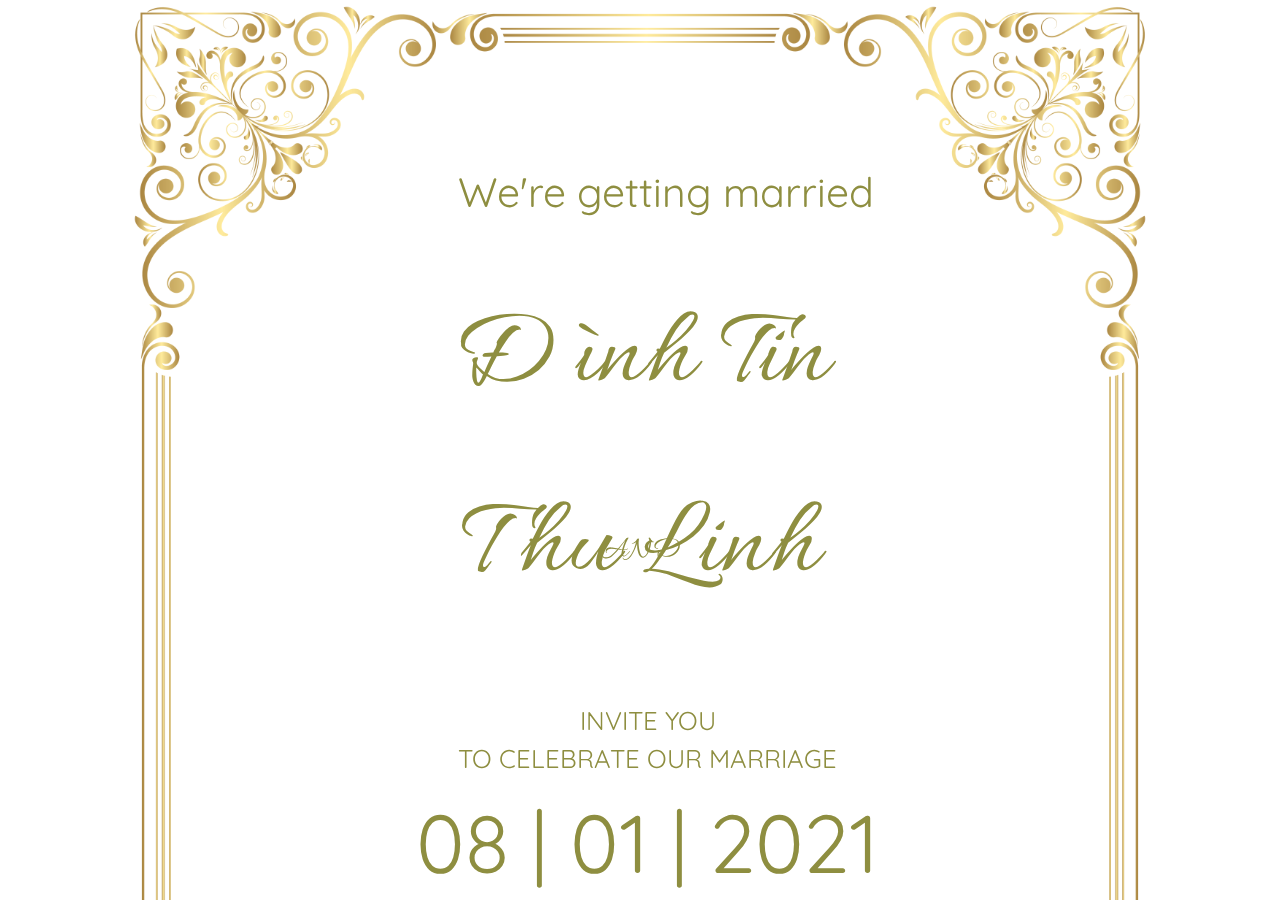
==== commit 08a581de: "correct form bg border path" ====
--- a/index.html
+++ b/index.html
@@ -11,8 +11,8 @@
     <link href="https://fonts.googleapis.com/css?family=Allura|Quicksand&display=swap" rel="stylesheet" />
 
     <link rel="stylesheet" href="https://maxcdn.bootstrapcdn.com/bootstrap/4.4.1/css/bootstrap.min.css" />
-    <!-- <link rel="stylesheet" href="./css/style.css" /> -->
-    <link rel="stylesheet" href="./css/style.min.css" />
+    <link rel="stylesheet" href="./css/style.css" />
+    <!-- <link rel="stylesheet" href="./css/style.min.css" /> -->
   </head>
 
   <body>
@@ -46,16 +46,18 @@
       </div>
 
       <div class="form-container">
-        <img src="../save-the-date-10042020/images/gold-border-frame-bg-3.png" style="width: 100%; min-height: 600px;">
-
-        <form id="form1" class="needs-validation">
-          <div class="form-group">
-            <label for="name">✨ Tên của bạn</label>
+        <img src="./images/gold-border-frame-bg-3.png" style="width: 100%; min-height: 700px;">
+
+        <form id="form1" class="needs-validation" novalidate>
+          <div class="form-group mb-4">
+            <label for="name" class="ml-4">✨ Tên của bạn 🎉</label>
             <input type="text" class="form-control" name="name" id="name" placeholder="nhớ điền tên nhé"
               autocomplete="off" required>
-          </div>
-
-          <div class="form-group">
+            <div class="valid-feedback">✅</div>
+            <div class="invalid-feedback">nhớ điền tên nè</div>
+          </div>
+
+          <div class="form-group mb-4">
             <label>📢 Để có một bữa tiệc được chu đáo nhất, xin bạn vui lòng
               xác nhận sự hiện diện của mình nhé</label>
 
@@ -68,16 +70,20 @@
             <div class="custom-control custom-radio">
               <input type="radio" class="custom-control-input" id="customRadio2" name="confirmation" value="no">
               <label class="custom-control-label" for="customRadio2">Rất tiếc, tôi không tham dự được 😒</label>
+              <small>nhớ đòi số tài khoản của chú rể nhé 😜</small>
+              <div class="valid-feedback">✅</div>
             </div>
           </div>
 
-          <div class="form-group">
+          <div class="form-group mb-4">
             <label for="wishes">💌 Đôi lời tâm sự với Cô Dâu và Chú Rể 😊</label>
             <textarea class="form-control" id="wishes" rows="7" name="wishes" required></textarea>
+            <div class="valid-feedback">✅</div>
+            <div class="invalid-feedback">chúc gì đó đi 😘</div>
           </div>
 
           <div class="form-group d-flex form-group justify-content-center">
-            <button id="submitBtn" class="btn btn-primary" type="submit">Xác Nhận</button>
+            <button id="submitBtn" class="btn" type="submit">Xác Nhận</button>
           </div>
 
         </form>
@@ -142,7 +148,8 @@
         let offset = windowHeight - cardHeight;
 
         if (offset > 0) {
-          $(".card-container").css("top", `${offset / 4}px`);
+          // $(".card-container").css("top", `${offset / 4}px`);
+          $(".card-container").css("top", `5vh`);
         }
 
         // Fetch all the forms we want to apply custom Bootstrap validation styles to
@@ -187,7 +194,7 @@
             Swal.fire({
               title: 'Sweet!',
               text: 'Thank You',
-              imageUrl: 'https://raw.githubusercontent.com/arisng/save-the-date-08-01-2021/master/images/couple-2.jpg',
+              imageUrl: 'https://raw.githubusercontent.com/arisng/save-the-date-08-01-2021/tin-wedding/images/couple-2.jpg',
               imageWidth: 278,
               imageHeight: 389,
               imageAlt: 'couple',
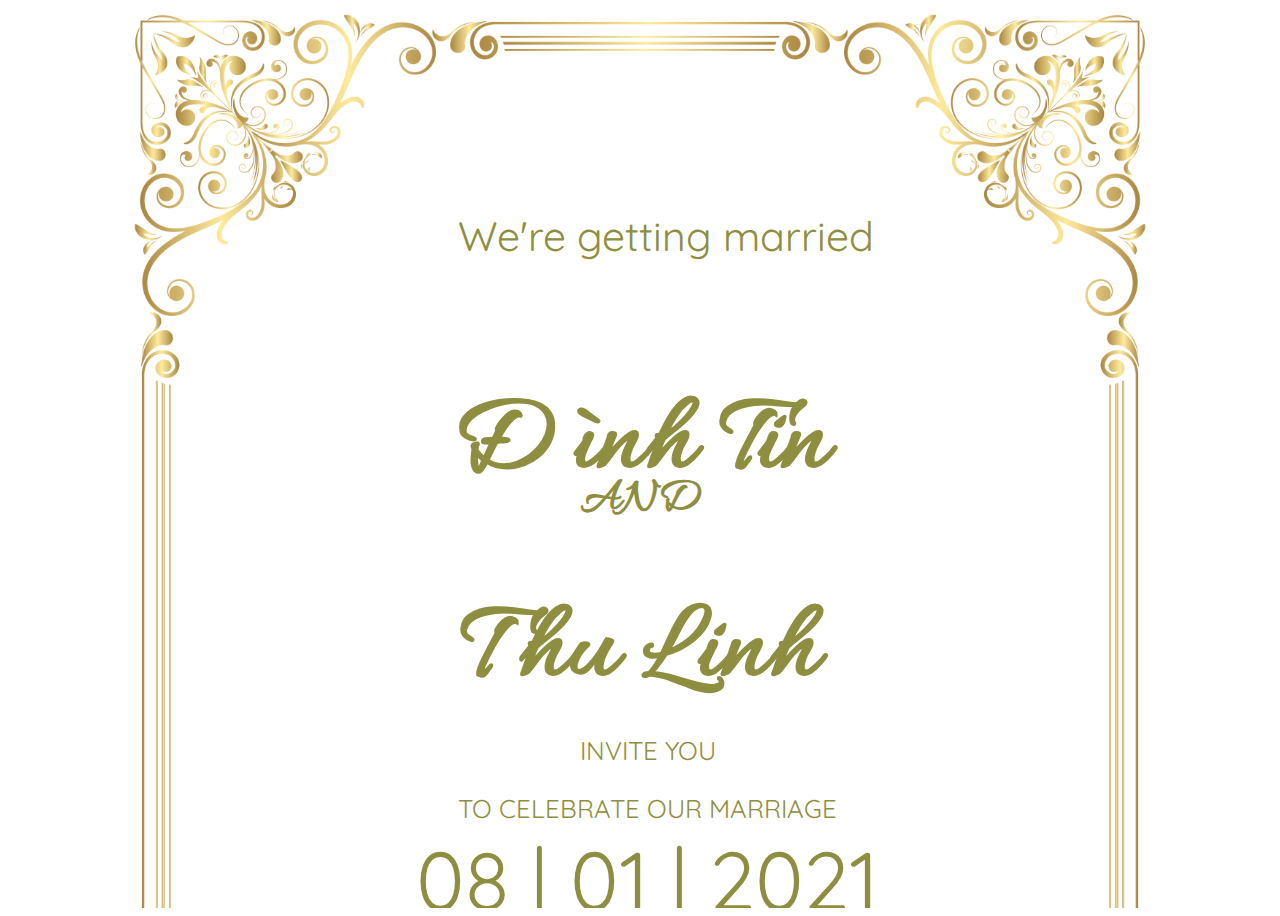
==== commit 12efd174: "apply bootstrap 5 and display spinner when click submit button" ====
--- a/index.html
+++ b/index.html
@@ -7,10 +7,12 @@
     <meta name="viewport" content="width=device-width, initial-scale=1" />
     <meta http-equiv="Content-Type" content="text/html; charset=UTF-8" />
     <meta property="og:image" content="https://arisng.github.io/save-the-date-08-01-2021/images/couple-2.jpg" />
-
+    <link rel="SHORTCUT ICON" href="./images/wedding-couple-32-182970.ico" />
     <link href="https://fonts.googleapis.com/css?family=Allura|Quicksand&display=swap" rel="stylesheet" />
 
-    <link rel="stylesheet" href="https://maxcdn.bootstrapcdn.com/bootstrap/4.4.1/css/bootstrap.min.css" />
+    <!-- <link rel="stylesheet" href="https://maxcdn.bootstrapcdn.com/bootstrap/4.4.1/css/bootstrap.min.css" /> -->
+    <link href="https://cdn.jsdelivr.net/npm/bootstrap@5.0.0-alpha3/dist/css/bootstrap.min.css" rel="stylesheet"
+      integrity="sha384-CuOF+2SnTUfTwSZjCXf01h7uYhfOBuxIhGKPbfEJ3+FqH/s6cIFN9bGr1HmAg4fQ" crossorigin="anonymous">
     <link rel="stylesheet" href="./css/style.css" />
     <!-- <link rel="stylesheet" href="./css/style.min.css" /> -->
   </head>
@@ -70,8 +72,10 @@
             <div class="custom-control custom-radio">
               <input type="radio" class="custom-control-input" id="customRadio2" name="confirmation" value="no">
               <label class="custom-control-label" for="customRadio2">Rất tiếc, tôi không tham dự được 😒</label>
+              <br>
               <small>nhớ đòi số tài khoản của chú rể nhé 😜</small>
               <div class="valid-feedback">✅</div>
+              <div class="invalid-feedback">xác nhận giúp mình nhé</div>
             </div>
           </div>
 
@@ -83,17 +87,23 @@
           </div>
 
           <div class="form-group d-flex form-group justify-content-center">
-            <button id="submitBtn" class="btn" type="submit">Xác Nhận</button>
+            <button id="submitBtn" class="btn" type="submit">
+              <span class="spinner-grow spinner-grow-sm" role="status" aria-hidden="true" style="display: none"></span>
+              Xác Nhận
+            </button>
           </div>
 
         </form>
       </div>
     </div>
 
-    <!-- <script type="text/javascript" src="https://ajax.googleapis.com/ajax/libs/jquery/1.7.2/jquery.min.js"></script> -->
-    <script src="https://code.jquery.com/jquery-3.5.0.min.js"></script>
-    <script async src="https://cdn.jsdelivr.net/npm/sweetalert2@10"></script>
-    <script async src="./js/jquery.countdown.min.js"></script>
+    <script type="text/javascript" src="https://ajax.googleapis.com/ajax/libs/jquery/1.7.2/jquery.min.js"></script>
+    <script src="https://cdn.jsdelivr.net/npm/bootstrap@5.0.0-alpha3/dist/js/bootstrap.bundle.min.js"
+      integrity="sha384-popRpmFF9JQgExhfw5tZT4I9/CI5e2QcuUZPOVXb1m7qUmeR2b50u+YFEYe1wgzy"
+      crossorigin="anonymous"></script>
+    <!-- <script src="https://code.jquery.com/jquery-3.5.0.min.js"></script> -->
+    <script src="https://cdn.jsdelivr.net/npm/sweetalert2@10"></script>
+    <script src="./js/jquery.countdown.min.js"></script>
     <script type="text/javascript">
       //https://rendro.github.io/countdown/
       $(function () {
@@ -167,8 +177,10 @@
               isFormValid = true;
 
               let data = $(this).serializeFormJSON();
+              // let data = JSON.parse(data);
               console.log(data)
 
+              displaySpinner();
               submitForm(data);
             }
 
@@ -177,32 +189,86 @@
         });
       });
 
+      let submitBtnEl = document.getElementById('submitBtn');
+      let spinnerEl = submitBtnEl.querySelector('.spinner-grow');
+
+      function displaySpinner() {
+        // re-enable submit button
+        submitBtnEl.disabled = true;
+        // hide spinner
+        spinnerEl.style.display = '';
+      }
+
+      function hideSpinner() {
+        // re-enable submit button
+        submitBtnEl.disabled = false;
+        // hide spinner
+        spinnerEl.style.display = 'none';
+      }
+
       function submitForm(data) {
-        let $form = $('#form1');
         let url = 'https://script.google.com/macros/s/AKfycbwtFDR1OcQ66PskJoetEljs2unrTo14OKOIUYMcyj9lvfIYtuBi/exec';
 
-        // let data = $form.serialize();
-        // console.log(data)
+        displaySpinner();
 
         var jqxhr = $.ajax({
           url: url,
           method: "GET",
           dataType: "json",
           data: data,
-          success: function (result) {
-            console.log("submitted successfully.")
-            Swal.fire({
-              title: 'Sweet!',
-              text: 'Thank You',
-              imageUrl: 'https://raw.githubusercontent.com/arisng/save-the-date-08-01-2021/tin-wedding/images/couple-2.jpg',
-              imageWidth: 278,
-              imageHeight: 389,
-              imageAlt: 'couple',
-            })
-          }
+        }).success(function (rooms) {
+          console.log("submit form - submitted successfully!")
+
+          Swal.fire({
+            title: 'Sweet!',
+            text: 'Thank You',
+            imageUrl: 'https://raw.githubusercontent.com/arisng/save-the-date-08-01-2021/tin-wedding/images/couple-2.jpg',
+            imageWidth: 278,
+            imageHeight: 389,
+            imageAlt: 'couple'
+          });
+
+          hideSpinner();
         });
+
+        // var request = new XMLHttpRequest();
+        // request.open('GET', url, true);
+        // request.setRequestHeader('Content-Type', 'application/json; charset=UTF-8');
+        // request.onprogress = function () {
+        //   console.log('submit form - onprogress')
+        // };
+
+        // request.onload = function () {
+        //   if (this.status >= 200 && this.status < 400) {
+        //     // Success!
+        //     var data = JSON.parse(this.response);
+        //     console.log(data);
+        //     console.log('submit form - submitted successfully!')
+
+        //     Swal.fire({
+        //       title: 'Sweet!',
+        //       text: 'Thank You',
+        //       imageUrl: 'https://raw.githubusercontent.com/arisng/save-the-date-08-01-2021/tin-wedding/images/couple-2.jpg',
+        //       imageWidth: 278,
+        //       imageHeight: 389,
+        //       imageAlt: 'couple'
+        //     });
+
+
+        //   } else {
+        //     // We reached our target server, but it returned an error
+        //   }
+
+        //   hideSpinner();
+        // };
+
+        // request.onerror = function () {
+        //   // There was a connection error of some sort
+        //   hideSpinner();
+        // };
+
+        // request.send(data);
       }
-
     </script>
   </body>
 
--- a/css/style.css
+++ b/css/style.css
@@ -292,8 +292,8 @@
 
 @media screen and (min-width: 1024px) {
   .vs {
-    font-size: 30.72px;
-    top: 36.5%;
+    font-size: 47px;
+    top: 29%;
   }
 }
 
@@ -327,6 +327,12 @@
   padding-right: 5.5vw;
   font-size: 4.5vw;
   text-align: center;
+}
+
+@media screen and (min-width: 1024px) {
+  .countdownContainer {
+    font-size: 47px;
+  }
 }
 
 .venue {
@@ -379,4 +385,54 @@
 .invitation {
   text-transform: uppercase;
 }
+
+.form-container {
+  position: relative;
+  margin-top: 10vh;
+  margin-left: auto;
+  margin-right: auto;
+  font-family: "Quicksand";
+  color: #8e8e40;
+}
+
+.form-container form {
+  position: absolute;
+  bottom: 20px;
+  background: transparent;
+  width: 100%;
+  padding-left: 20px;
+  padding-right: 20px;
+}
+
+.form-container form label {
+  font-weight: bold;
+}
+
+.form-container form input.form-control::-webkit-input-placeholder {
+  color: #8e8e40;
+}
+
+.form-container form button {
+  background-color: #8e8e40 !important;
+  border-color: unset !important;
+  color: white !important;
+}
+
+.btn-primary.focus,
+.btn-primary:hover,
+.btn-primary:not(:disabled):not(.disabled):active {
+  background-color: #8e8e40 !important;
+  border-color: unset !important;
+}
+
+.swal2-confirm.swal2-styled {
+  background-color: #8e8e40 !important;
+  border-color: unset !important;
+}
+
+.swal2-title,
+.swal2-html-container {
+  font-family: Allura !important;
+  font-size: 30px !important;
+}
 /*# sourceMappingURL=style.css.map */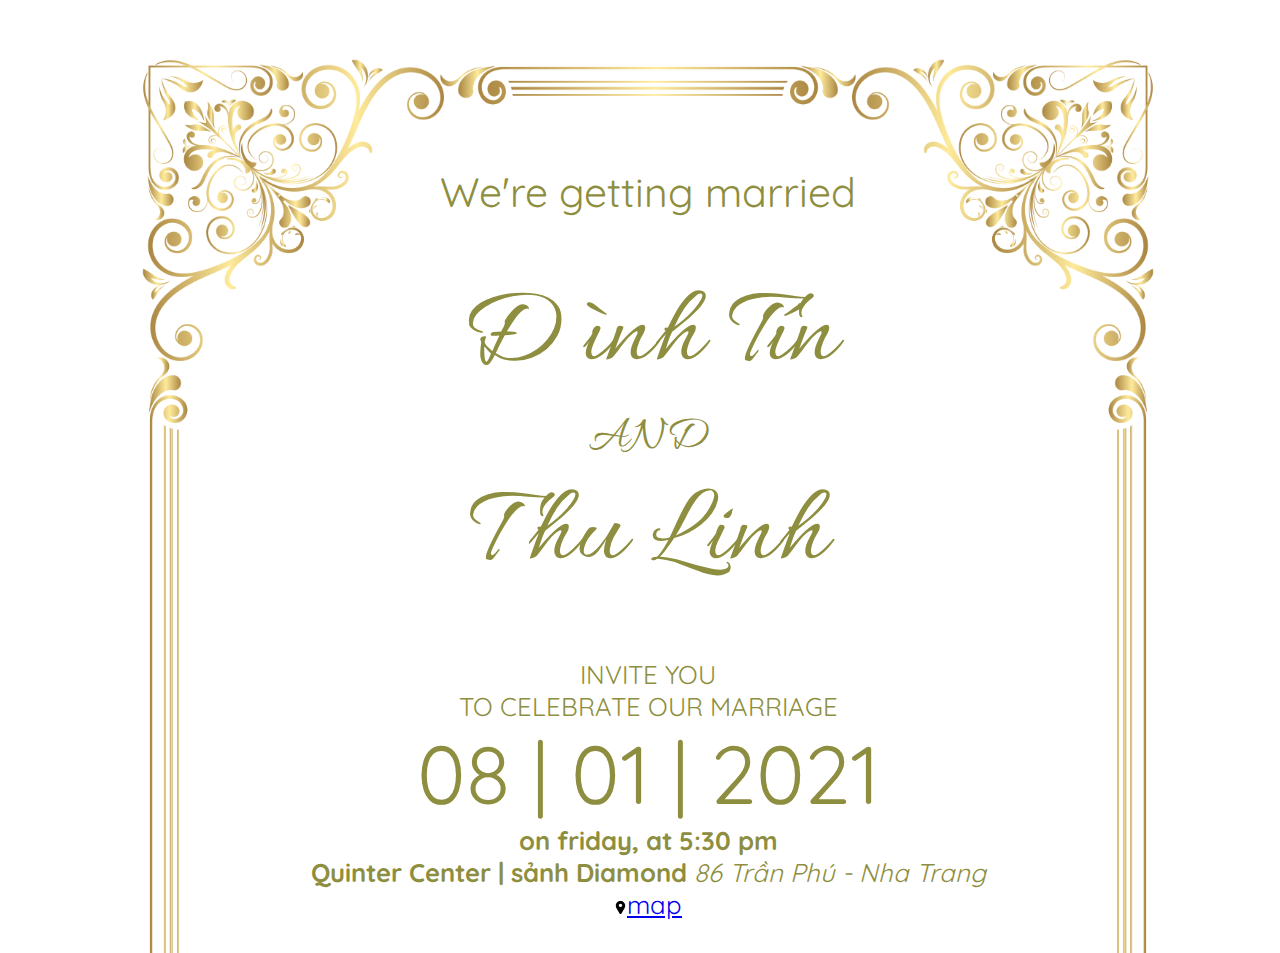
==== commit 3582182e: "refactoring html, css" ====
--- a/index.html
+++ b/index.html
@@ -8,7 +8,6 @@
     <meta http-equiv="Content-Type" content="text/html; charset=UTF-8" />
     <meta property="og:image" content="https://arisng.github.io/save-the-date-08-01-2021/images/couple-2.jpg" />
     <link rel="SHORTCUT ICON" href="./images/wedding-couple-32-182970.ico" />
-    <link href="https://fonts.googleapis.com/css?family=Allura|Quicksand&display=swap" rel="stylesheet" />
 
     <!-- <link rel="stylesheet" href="https://maxcdn.bootstrapcdn.com/bootstrap/4.4.1/css/bootstrap.min.css" /> -->
     <link href="https://cdn.jsdelivr.net/npm/bootstrap@5.0.0-alpha3/dist/css/bootstrap.min.css" rel="stylesheet"
@@ -20,41 +19,42 @@
   <body>
     <div class="content-container">
       <div class="card-container">
-        <img class="card-background" src="./images/gold-wedding-card-bg.png" />
-
-        <p class="overlay title">We're getting married</p>
-
-        <h1 class="overlay spouse1">Đ ình Tin</h1>
-        <h2 class="overlay vs">AND</h2>
-        <h2 class="overlay spouse2">Thu Linh</h2>
-
-        <div class="overlay countdownContainer"></div>
-
-        <div class="overlay venue">
-          <div class="flex-fill overlay venue2">
-            <p class="invitation">invite you</p>
-            <p class="invitation">to celebrate our marriage</p>
-            <!-- <p class="invitation">on friday</p> -->
-            <p class="datetime" style="margin-top: 4px;">08 | 01 | 2021</p>
-            <p class="time" style="margin-top: 0px;"><b>on friday, at 5:30 pm</b></p>
-            <p class="place"><b>Quinter Center | sảnh Diamond</b> <i>86 Trần Phú - Nha Trang</i></p>
-            <p class="">
-              <a href="https://g.page/quinter-central-nha-trang?share" target="_blank">
-                <img src="./images/location-pin.svg" width="13px">map
-              </a>
-            </p>
-          </div>
+        <img class="card-background" src="./images/gold-wedding-card-bg.png">
+
+        <div class="card-content">
+
+          <div class="overlay title">We're getting married</div>
+          <div class="overlay spouse1">Đ ình Tín</div>
+          <div class="overlay vs">AND</div>
+          <div class="overlay spouse2">Thu Linh</div>
+
+          <div class="overlay venue">
+            <div class="flex-fill overlay venue2">
+              <div class="invitation">invite you</div>
+              <div class="invitation">to celebrate our marriage</div>
+              <!-- <p class="invitation">on friday</p> -->
+              <div class="datetime">08 | 01 | 2021</div>
+              <div class="time"><b>on friday, at 5:30 pm</b></div>
+              <div class="place"><b>Quinter Center | sảnh Diamond</b> <i>86 Trần Phú - Nha Trang</i></div>
+              <div class="">
+                <a href="https://g.page/quinter-central-nha-trang?share" target="_blank">
+                  <img src="./images/location-pin.svg" width="13px">map
+                </a>
+              </div>
+            </div>
+          </div>
+          <div class="overlay countdownContainer">33 days, 22 hours, 05 min and 10 sec</div>
         </div>
       </div>
 
       <div class="form-container">
-        <img src="./images/gold-border-frame-bg-3.png" style="width: 100%; min-height: 700px;">
-
-        <form id="form1" class="needs-validation" novalidate>
+        <img class="form-background" src="./images/gold-border-frame-bg-3.png">
+
+        <form id="form1" class="needs-validation" novalidate="">
           <div class="form-group mb-4">
             <label for="name" class="ml-4">✨ Tên của bạn 🎉</label>
             <input type="text" class="form-control" name="name" id="name" placeholder="nhớ điền tên nhé"
-              autocomplete="off" required>
+              autocomplete="off" required="">
             <div class="valid-feedback">✅</div>
             <div class="invalid-feedback">nhớ điền tên nè</div>
           </div>
@@ -65,8 +65,8 @@
 
             <div class="custom-control custom-radio mb-2">
               <input type="radio" class="custom-control-input" id="customRadio1" name="confirmation" value="yes"
-                required>
-              <label class="custom-control-label" for="customRadio1">Chắc chắn đi 😍🙌</label>
+                required="">
+              <label class="custom-control-label" for="customRadio1">Tôi sẽ tham dự 😍🙌</label>
             </div>
 
             <div class="custom-control custom-radio">
@@ -81,12 +81,12 @@
 
           <div class="form-group mb-4">
             <label for="wishes">💌 Đôi lời tâm sự với Cô Dâu và Chú Rể 😊</label>
-            <textarea class="form-control" id="wishes" rows="7" name="wishes" required></textarea>
+            <textarea class="form-control" id="wishes" rows="7" name="wishes" required=""></textarea>
             <div class="valid-feedback">✅</div>
             <div class="invalid-feedback">chúc gì đó đi 😘</div>
           </div>
 
-          <div class="form-group d-flex form-group justify-content-center">
+          <div class="form-group form-actions d-flex form-group justify-content-center">
             <button id="submitBtn" class="btn" type="submit">
               <span class="spinner-grow spinner-grow-sm" role="status" aria-hidden="true" style="display: none"></span>
               Xác Nhận
@@ -159,7 +159,7 @@
 
         if (offset > 0) {
           // $(".card-container").css("top", `${offset / 4}px`);
-          $(".card-container").css("top", `5vh`);
+          $(".card-container").css("top", `2vh`);
         }
 
         // Fetch all the forms we want to apply custom Bootstrap validation styles to
@@ -180,7 +180,6 @@
               // let data = JSON.parse(data);
               console.log(data)
 
-              displaySpinner();
               submitForm(data);
             }
 
@@ -201,7 +200,7 @@
 
       function hideSpinner() {
         // re-enable submit button
-        submitBtnEl.disabled = false;
+        submitBtnEl.disabled = true;
         // hide spinner
         spinnerEl.style.display = 'none';
       }
@@ -213,15 +212,28 @@
 
         var jqxhr = $.ajax({
           url: url,
-          method: "GET",
+          type: "GET",
           dataType: "json",
           data: data,
-        }).success(function (rooms) {
+        }).success(function (result) {
           console.log("submit form - submitted successfully!")
 
           Swal.fire({
-            title: 'Sweet!',
-            text: 'Thank You',
+            title: 'Thank You!',
+            text: "Love doesn't need to be Perfect. It just needs to be True",
+            imageUrl: 'https://raw.githubusercontent.com/arisng/save-the-date-08-01-2021/tin-wedding/images/couple-2.jpg',
+            imageWidth: 278,
+            imageHeight: 389,
+            imageAlt: 'couple'
+          });
+
+          hideSpinner();
+        }).error(function (jqXHR, textStatus, errorThrown) {
+          // console.log('textStatus = ' + textStatus);
+          // console.log('errorThrown = ' + errorThrown);
+          Swal.fire({
+            title: 'Thank You',
+            text: "Love doesn't need to be Perfect.It just needs to be True",
             imageUrl: 'https://raw.githubusercontent.com/arisng/save-the-date-08-01-2021/tin-wedding/images/couple-2.jpg',
             imageWidth: 278,
             imageHeight: 389,
@@ -270,6 +282,45 @@
         // request.send(data);
       }
     </script>
+    <!-- Code injected by live-server -->
+    <script type="text/javascript">
+      // <![CDATA[  <-- For SVG support
+      if ('WebSocket' in window) {
+        (function () {
+          function refreshCSS() {
+            var sheets = [].slice.call(document.getElementsByTagName("link"));
+            var head = document.getElementsByTagName("head")[0];
+            for (var i = 0; i < sheets.length; ++i) {
+              var elem = sheets[i];
+              var parent = elem.parentElement || head;
+              parent.removeChild(elem);
+              var rel = elem.rel;
+              if (elem.href && typeof rel != "string" || rel.length == 0 || rel.toLowerCase() == "stylesheet") {
+                var url = elem.href.replace(/(&|\?)_cacheOverride=\d+/, '');
+                elem.href = url + (url.indexOf('?') >= 0 ? '&' : '?') + '_cacheOverride=' + (new Date().valueOf());
+              }
+              parent.appendChild(elem);
+            }
+          }
+          var protocol = window.location.protocol === 'http:' ? 'ws://' : 'wss://';
+          var address = protocol + window.location.host + window.location.pathname + '/ws';
+          var socket = new WebSocket(address);
+          socket.onmessage = function (msg) {
+            if (msg.data == 'reload') window.location.reload();
+            else if (msg.data == 'refreshcss') refreshCSS();
+          };
+          if (sessionStorage && !sessionStorage.getItem('IsThisFirstTime_Log_From_LiveServer')) {
+            console.log('Live reload enabled.');
+            sessionStorage.setItem('IsThisFirstTime_Log_From_LiveServer', true);
+          }
+        })();
+      }
+      else {
+        console.error('Upgrade your browser. This Browser is NOT supported WebSocket for Live-Reloading.');
+      }
+  	// ]]>
+    </script>
+
   </body>
 
 </html>--- a/css/style.css
+++ b/css/style.css
@@ -1,122 +1,4 @@
-*,
-*::after,
-*::before {
-  -webkit-box-sizing: border-box;
-          box-sizing: border-box;
-}
-
-main {
-  background-color: #f6e9dc;
-  -webkit-box-shadow: 0px 0px 0px 2px #e66053, 10px 10px 20px 10px rgba(78, 79, 74, 0.5);
-          box-shadow: 0px 0px 0px 2px #e66053, 10px 10px 20px 10px rgba(78, 79, 74, 0.5);
-  -ms-flex-preferred-size: 980px;
-      flex-basis: 980px;
-}
-
-.calendar {
-  width: 350px;
-  margin-left: auto;
-  margin-right: auto;
-}
-
-.calendar__day__header,
-.calendar__day__cell {
-  border: 2px solid #e66053;
-  text-align: center;
-  width: 100% / 7;
-  vertical-align: middle;
-}
-
-.calendar__day__header:first-child,
-.calendar__day__cell:first-child {
-  border-left: none;
-}
-
-.calendar__day__header:last-child,
-.calendar__day__cell:last-child {
-  border-right: none;
-}
-
-.calendar__day__header,
-.calendar__day__cell {
-  padding: 0.75rem 0 1.5rem;
-}
-
-.calendar__banner--month {
-  border: 2px solid #e66053;
-  border-bottom: none;
-  text-align: center;
-  padding: 0.75rem;
-}
-
-.calendar__banner--month h1 {
-  background-color: #4e4f4a;
-  color: #f6e9dc;
-  display: inline-block;
-  font-size: 3rem;
-  font-weight: 700;
-  letter-spacing: 0.1em;
-  padding: 0.5rem 2rem;
-  text-transform: uppercase;
-}
-
-.calendar__day__header {
-  font-size: 1rem;
-  letter-spacing: 0.1em;
-  text-transform: uppercase;
-}
-
-.calendar__day__cell {
-  font-size: 4rem;
-  position: relative;
-}
-
-tr:nth-child(odd) > .calendar__day__cell:nth-child(odd) {
-  color: #e66053;
-}
-
-tr:nth-child(even) > .calendar__day__cell:nth-child(even) {
-  color: #e66053;
-}
-
-.calendar__day__cell[data-moon-phase] {
-  background-color: #e66053;
-  color: #4e4f4a;
-}
-
-.calendar__day__cell[data-moon-phase]:after {
-  content: attr(data-moon-phase);
-  color: #f6e9dc;
-  display: block;
-  font-weight: 400;
-  font-size: 0.75rem;
-  position: absolute;
-  bottom: 0;
-  width: 100%;
-  height: 1rem;
-  text-transform: uppercase;
-}
-
-.calendar__day__cell[data-bank-holiday] {
-  background-color: #4e4f4a;
-  border-color: #4e4f4a;
-  border-bottom: none;
-  color: #f6e9dc;
-}
-
-.calendar__day__cell[data-bank-holiday]:after {
-  content: attr(data-bank-holiday);
-  color: #f6e9dc;
-  display: block;
-  font-size: 0.75rem;
-  font-weight: 400;
-  position: absolute;
-  bottom: 0;
-  width: 100%;
-  height: 1rem;
-  text-transform: uppercase;
-}
-
+@import url("https://fonts.googleapis.com/css?family=Allura|Quicksand&display=swap");
 .iframe {
   width: 100vw;
   position: absolute;
@@ -209,6 +91,18 @@
 
 body {
   overflow-x: hidden;
+  position: absolute;
+  left: 0;
+  top: 0;
+}
+
+@media screen and (min-width: 1024px) {
+  body {
+    width: 90%;
+    left: 5%;
+    top: 5%;
+    height: 90%;
+  }
 }
 
 .content-container {
@@ -222,34 +116,50 @@
 }
 
 .card-container {
+  position: relative;
+  width: 100%;
+  color: #8e8e40;
   overflow-x: hidden;
-  position: relative;
-  width: 100%;
-  color: #8e8e40;
+  overflow-y: auto;
+}
+
+.card-content {
+  position: absolute;
+  width: 100%;
+  height: 100%;
+  top: 0;
 }
 
 .card-background {
   width: 100%;
+  height: auto;
   display: -webkit-box;
-  display: -ms-flexbox;
-  display: flex;
-  margin-left: auto;
-  margin-right: auto;
+  position: relative;
+  overflow: scroll;
+}
+
+@media screen and (min-width: 1024px) {
+  .card-background {
+    height: auto;
+  }
+}
+
+@media screen and (min-width: 1366px) {
+  .card-background {
+    height: auto;
+  }
 }
 
 .overlay {
-  position: absolute;
   font-family: Quicksand;
 }
 
 .title {
   width: 100%;
   text-align: center;
-  top: 11%;
-  padding-left: 16.6vw;
-  padding-right: 12.5vw;
   font-family: Quicksand;
   font-size: 4vw;
+  padding-top: 11%;
 }
 
 @media screen and (min-width: 1024px) {
@@ -270,10 +180,10 @@
 
 .spouse1 {
   width: 100%;
-  top: 20%;
-  font-family: Allura;
+  font-family: "Allura", cursive;
   font-size: 11vw;
   text-align: center;
+  margin-top: 5%;
 }
 
 @media screen and (min-width: 1024px) {
@@ -284,7 +194,6 @@
 
 .vs {
   width: 100%;
-  top: 29%;
   font-family: Allura;
   font-size: 5vw;
   text-align: center;
@@ -303,6 +212,7 @@
   font-family: Allura;
   font-size: 11vw;
   text-align: center;
+  margin-bottom: 5%;
 }
 
 @media screen and (min-width: 1024px) {
@@ -322,11 +232,9 @@
 
 .countdownContainer {
   width: 100%;
-  top: 78%;
-  padding-left: 5.5vw;
-  padding-right: 5.5vw;
   font-size: 4.5vw;
   text-align: center;
+  padding-top: 11%;
 }
 
 @media screen and (min-width: 1024px) {
@@ -338,9 +246,6 @@
 .venue {
   width: 100%;
   text-align: center;
-  top: 46%;
-  padding-left: 14.6vw;
-  padding-right: 12.5vw;
   font-size: 5vw;
 }
 
@@ -371,8 +276,6 @@
 
 .venue2 {
   width: 100%;
-  margin-left: -14vw;
-  padding-right: unset;
   font-size: 3vw;
 }
 
@@ -388,20 +291,25 @@
 
 .form-container {
   position: relative;
-  margin-top: 10vh;
-  margin-left: auto;
-  margin-right: auto;
   font-family: "Quicksand";
   color: #8e8e40;
+  margin-bottom: 5vh;
+  margin-top: 10vh;
+}
+
+.form-container .form-background {
+  position: absolute;
+  width: 100%;
+  height: 100%;
 }
 
 .form-container form {
-  position: absolute;
-  bottom: 20px;
-  background: transparent;
-  width: 100%;
-  padding-left: 20px;
-  padding-right: 20px;
+  position: relative;
+  width: 100%;
+  padding-left: 5%;
+  padding-right: 5%;
+  padding-top: 15%;
+  min-height: 700px;
 }
 
 .form-container form label {
@@ -412,7 +320,13 @@
   color: #8e8e40;
 }
 
-.form-container form button {
+.form-container form .form-actions {
+  position: absolute;
+  bottom: 8%;
+  width: 90%;
+}
+
+.form-container form .form-actions button {
   background-color: #8e8e40 !important;
   border-color: unset !important;
   color: white !important;
